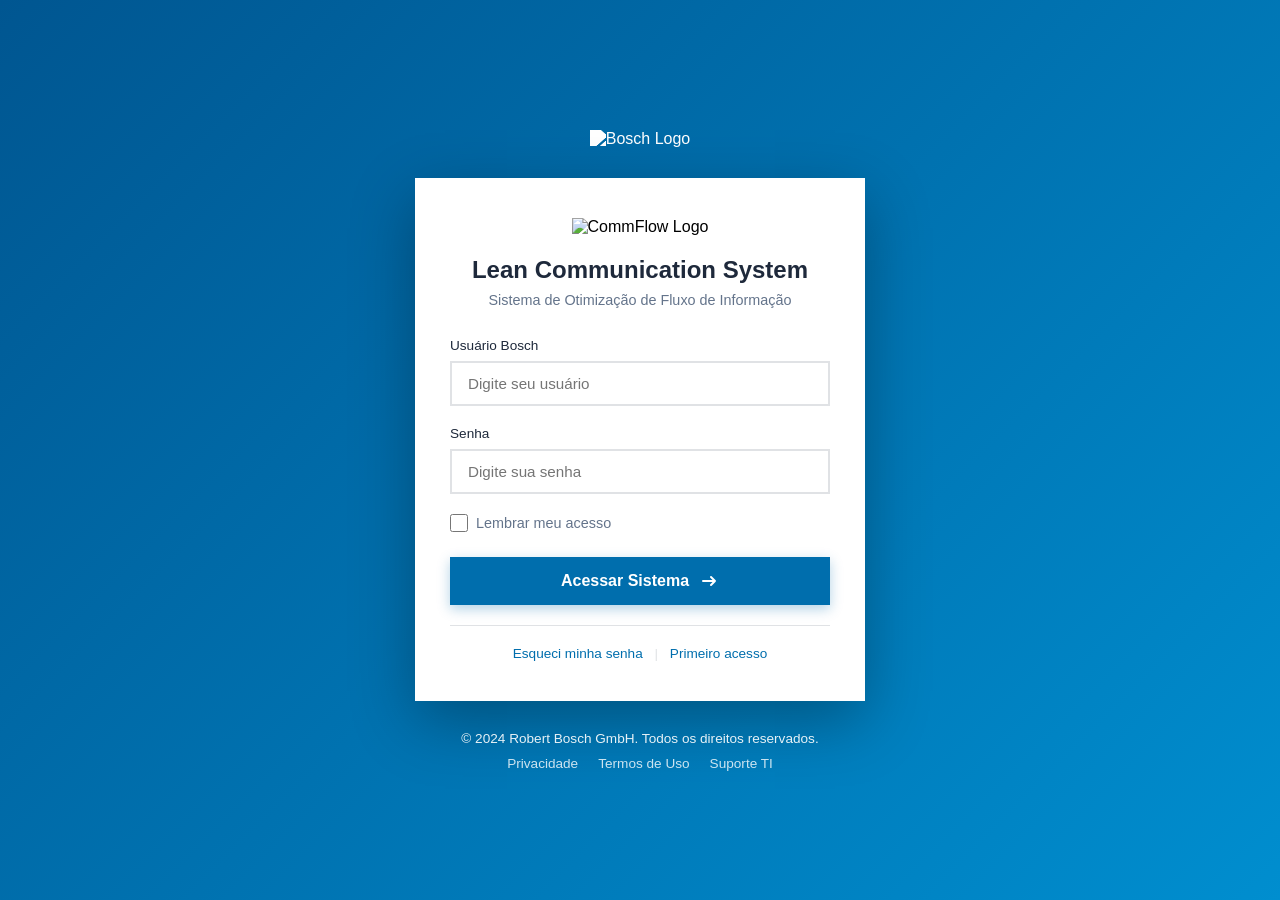
==== index.html @ 545a1a2e "Add files via upload" ====
<!DOCTYPE html>
<html lang="pt-br">
<head>
    <meta charset="UTF-8">
    <meta name="viewport" content="width=device-width, initial-scale=1.0">
    <title>Bosch CommFlow | Lean Communication System</title>
    
    <!-- ===== CSS (SÓ CSS NO HEAD) ===== -->
    <link rel="stylesheet" href="https://cdnjs.cloudflare.com/ajax/libs/font-awesome/6.4.0/css/all.min.css">
    <link rel="stylesheet" href="styles.css">
</head>

<body class="light"> 
    <!-- ===== PROTEÇÃO DE ACESSO ===== -->
    <script>
        const isLogged = localStorage.getItem('bosch_logged') || sessionStorage.getItem('bosch_logged');
        if (!isLogged) {
            window.location.href = "login.html";
        }
    </script>
    <!-- ===== FIM DA PROTEÇÃO ===== -->
    
    <header class="top-header">
        <div class="header-left">
            <img src="https://upload.wikimedia.org/wikipedia/commons/thumb/1/16/Bosch-logo.svg/1280px-Bosch-logo.svg.png" 
                 alt="Bosch Logo" 
                 class="bosch-logo">
            
            <div class="divider"></div>
            
            <div class="commflow-logo">
                <img src="https://raw.githubusercontent.com/matheusdaniel1201-maker/TCC-ADM5--CommFLOW/refs/heads/main/logo%20(2).svg" 
                     class="logo-ajustavel logo-light" alt="CommFlow Logo">
                
                <img src="https://raw.githubusercontent.com/matheusdaniel1201-maker/TCC-ADM5--CommFLOW/refs/heads/main/logo%20(3).svg" 
                     class="logo-ajustavel logo-dark" alt="CommFlow Logo">
            </div>
        </div>

        <div class="header-right" style="z-index: 1002;">
            <div class="lang-custom-dropdown">
                <button type="button" class="lang-btn" onclick="toggleLangMenu()" style="cursor: pointer;">
                    <img src="https://raw.githubusercontent.com/matheusdaniel1201-maker/TCC-ADM5--CommFLOW/refs/heads/main/chat-language.svg" alt="Idioma" style="width: 22px;">
                    <span id="current-lang-text"></span> 
                </button>
                <div id="lang-options" class="lang-dropdown-content">
                    <div onclick="selectLang('pt')">Português (PT)</div>
                    <div onclick="selectLang('en')">English (EN)</div>
                </div>
            </div>

            <button class="theme-toggle-btn" onclick="toggleTheme()" style="cursor: pointer; margin-left: 15px;">
                <img id="theme-icon" src="https://raw.githubusercontent.com/matheusdaniel1201-maker/TCC-ADM5--CommFLOW/refs/heads/main/circle-half%20(1).svg" style="width: 20px;">
            </button>

            <button class="theme-toggle-btn" onclick="logout()" style="cursor: pointer; margin-left: 15px;" title="Sair">
                <img src="https://raw.githubusercontent.com/FortAwesome/Font-Awesome/6.x/svgs/solid/right-from-bracket.svg" style="width: 18px;">
            </button>
        </div>
    </header>

    <nav id="sidebar">
        <div class="menu-toggle" onclick="toggleNav()">
            <i class="fas fa-bars"></i>
        </div>

        <div class="nav-item active" data-name="Briefing" onclick="switchTab('forms', this)">
            <i class="fas fa-file-alt"></i>
            <span>Briefing</span>
        </div>

        <div class="nav-item" data-name="Histórico" onclick="switchTab('history', this)">
            <i class="fas fa-history"></i>
            <span>Histórico</span>
        </div>

        <div class="nav-bottom">
            <div class="nav-item" onclick="window.open('https://gemini.google.com/u/0/app?pageId=none', '_blank')">
    <img src="https://raw.githubusercontent.com/Commflowwwww/CommFlow/refs/heads/main/gemini.svg" class="nav-icon-img" alt="Gemini Logo">
    <span>Gemini</span>
</div>
            <div class="nav-item" onclick="window.open('https://www.linkedin.com/in/daniel-ferreira-da-silva-62283925a/', '_blank')">
                <i class="fas fa-external-link-alt"></i>
                <span>LinkedIn</span>
            </div>
        </div>
    </nav>

    <main>
        <div class="container">
            <div id="view-forms" class="view-content active">
                <div class="header-flex">
                    <div>
                        <h2 id="txt-main-title">Briefing de Comunicação</h2>
                        <p id="txt-subtitle" style="color: var(--text-sub); margin: 0;">
                            Otimização de Fluxo de Informação Corporativa
                        </p>
                    </div>
                </div>

                <div class="card">
                    <form id="multi-form">
                        <div class="form-step" id="step1">
                            <div class="form-grid">
                                <div>
                                    <label id="lbl-dept">Área Solicitante</label>
                                    <select id="f-area">
                                        <option>PT-LA</option>
                                        <option>GS-LA</option>
                                        <option>PS-LA</option>
                                        <option>SO-LA</option>
                                        <option>MA-LA</option>
                                        <option>RBLA-LA</option>
                                        <option>Instituto Robert Bosch</option>
                                        <option>ETS-LA</option>
                                        <option>BISB-LA</option>
                                        <option>Administrativo</option>
                                        <option>Financeiro</option>
                                        <option>Recursos humanos (RH) / Departamento pessoal (DP)</option>
                                        <option>Comercial / Vendas</option>
                                        <option>Marketing</option>
                                        <option>Operações</option>
                                        <option>Tecnologia da informação (TI)</option>
                                        <option>Jurídico</option>
                                        <option>Pesquisa e desenvolvimento (P&D)</option>
                                        <option>Engenharia</option>
                                        <option>Atendimento ao cliente / SAC</option>
                                        <option>Compras / Suprimentos</option>
                                        <option>Compliance / Governança</option>
                                        <option>Controladoria</option>
                                        <option>Relações institucionais / Governamentais</option>
                                        <option>Projetos</option>
                                        <option>Facilities / Serviços gerais</option>
                                        <option>Estratégia corporativa</option>
                                        <option>Planejamento estratégico</option>
                                        <option>Excelência operacional</option>
                                        <option>Qualidade</option>
                                        <option>Gestão de riscos</option>
                                        <option>Auditoria interna</option>
                                        <option>Logística</option>
                                        <option>Supply chain</option>
                                        <option>Comércio exterior</option>
                                        <option>Sustentabilidade</option>
                                        <option>Inovação</option>
                                        <option>Comunicação corporativa</option>
                                        <option>Relações com investidores</option>
                                        <option>Segurança patrimonial</option>
                                        <option>Saúde, segurança e meio ambiente (SSMA)</option>
                                        <option>Inteligência de mercado</option>
                                        <option>Transformação digital</option>
                                    </select>
                                </div>

                                <div>
                                    <label id="lbl-urgency">Urgência</label>
                                    <select id="f-urgency">
                                        <option value="Baixa">Baixa (Comum)</option>
                                        <option value="Média">Média (Normal)</option>
                                        <option value="Alta">Alta (Curto Prazo)</option>
                                        <option value="Urgente">Urgente (Imediato)</option>
                                    </select>
                                </div>

                                <div>
                                    <label id="lbl-contact">Usuário do Responsável / Contato</label>
                                    <input type="text" id="f-requester" placeholder="Nome ou Ramal">
                                </div>

                                <div>
                                    <label id="lbl-date">Período de Envio</label>
                                    <input type="date" id="f-sendDate">
                                </div>
                            </div>
                        </div>

                        <div class="form-step" id="step2" style="display:none">
                            <div class="form-grid">
                                <div class="full-width">
                                    <label id="lbl-theme">Tema do Comunicado</label>
                                    <input type="text" id="f-theme" placeholder="Ex: Campanha de Vacinação 2024">
                                </div>

                                <div>
                                    <label id="lbl-type">Tipo de Comunicado</label>
                                    <select id="f-type">
                                        <option>Aviso Geral</option>
                                        <option>Comunicado Interno</option>
                                        <option>Comunicado Urgente</option>
                                        <option>Evento Corporativo</option>
                                        <option>Workshop</option>
                                        <option>Treinamento</option>
                                        <option>Palestra</option>
                                        <option>Integração / Onboarding</option>
                                        <option>Confraternização</option>
                                        <option>Campanha Interna</option>
                                        <option>Ação de Endomarketing</option>
                                        <option>Visita de Cliente</option>
                                        <option>Visita da Diretoria</option>
                                        <option>Auditoria Externa</option>
                                        <option>Auditoria Interna</option>
                                        <option>Inspeção</option>
                                        <option>Alteração de Processo</option>
                                        <option>Novo Processo</option>
                                        <option>Atualização de Procedimento</option>
                                        <option>Atualização de Manual</option>
                                        <option>Padronização</option>
                                        <option>Melhoria Contínua</option>
                                        <option>Reorganização de Área</option>
                                        <option>Mudança de Fluxo</option>
                                        <option>Implementação de Projeto</option>
                                        <option>Status de Projeto</option>
                                        <option>Admissão</option>
                                        <option>Desligamento</option>
                                        <option>Promoção</option>
                                        <option>Mudança de Cargo</option>
                                        <option>Transferência de Área</option>
                                        <option>Férias</option>
                                        <option>Benefícios</option>
                                        <option>Política Interna</option>
                                        <option>Código de Conduta</option>
                                        <option>Pesquisa Interna</option>
                                        <option>Manutenção Programada</option>
                                        <option>Instabilidade de Sistema</option>
                                        <option>Novo Sistema</option>
                                        <option>Atualização de Sistema</option>
                                        <option>Segurança da Informação</option>
                                        <option>Alteração de Acessos</option>
                                        <option>Backup / Infraestrutura</option>
                                        <option>Norma de Segurança</option>
                                        <option>Treinamento Obrigatório</option>
                                        <option>Atualização de Compliance</option>
                                        <option>LGPD</option>
                                        <option>Incidente</option>
                                        <option>Plano de Contingência</option>
                                        <option>Manutenção Predial</option>
                                        <option>Mudança de Layout</option>
                                        <option>Obra / Reforma</option>
                                        <option>Organização de Espaço</option>
                                        <option>Controle de Acesso</option>
                                        <option>Alteração de Pagamento</option>
                                        <option>Prestação de Contas</option>
                                        <option>Reembolso</option>
                                        <option>Orçamento</option>
                                        <option>Controle de Custos</option>
                                        <option>Lançamento de Produto</option>
                                        <option>Atualização de Portfólio</option>
                                        <option>Meta Comercial</option>
                                        <option>Resultado Mensal</option>
                                        <option>Campanha de Vendas</option>
                                        <option>Comunicado da Diretoria</option>
                                        <option>Planejamento Estratégico</option>
                                        <option>Resultados Corporativos</option>
                                        <option>Reconhecimento</option>
                                        <option>Parceria Estratégica</option>
                                    </select>
                                </div>

                                <div>
                                    <label id="lbl-public">Público-Alvo</label>
                                    <select id="f-audience">
                                        <option>Todos os Colaboradores</option>
                                        <option>Diretoria</option>
                                        <option>Gerência</option>
                                        <option>Coordenação / Supervisão</option>
                                        <option>Liderança / Gestores</option>
                                        <option>Apenas Administrativo</option>
                                        <option>Apenas Operacional</option>
                                        <option>Unidade Específica</option>
                                        <option>Fábrica</option>
                                        <option>Escritório</option>
                                        <option>Área Específica</option>
                                        <option>Apenas TI</option>
                                        <option>Apenas RH</option>
                                        <option>Apenas Comercial</option>
                                        <option>Apenas Engenharia</option>
                                        <option>Colaboradores CLT</option>
                                        <option>Terceiros</option>
                                        <option>Estagiários / Aprendizes</option>
                                        <option>Temporários</option>
                                        <option>Times de Projeto</option>
                                        <option>Comitês</option>
                                        <option>CIPA</option>
                                        <option>Brigada de Incêndio</option>
                                    </select>
                                </div>
                            </div>
                        </div>

                        <div class="form-step" id="step3" style="display:none">
                            <div class="form-grid">
                                <div class="full-width">
                                    <label id="lbl-header">Título / Header (Chamada Principal)</label>
                                    <input type="text" id="f-header" placeholder="Frase de impacto">
                                </div>

                                <div class="full-width">
                                    <label id="lbl-content">Texto ou Tópicos do Comunicado</label>
                                    <textarea id="f-content" rows="4" placeholder="Escreva o conteúdo base aqui..."></textarea>
                                </div>

                                <div>
                                    <label>Plataforma de Envio</label>
                                    <select id="f-platform">
                                        <option>Outlook</option>
                                        <option>Microsoft Teams</option>
                                        <option>Bosch Connect</option>
                                        <option>Bosch Tube</option>
                                        <option>Banners</option>
                                        <option>TV Corporativa</option>
                                        <option>WhatsApp Corporativo</option>
                                        <option>My Bosch App</option>
                                    </select>
                                </div>

                                <div class="full-width">
                                    <label id="lbl-media">Mídias e Arquivos Funcionais</label>
                                    <div id="drop-zone" class="drop-zone" onclick="document.getElementById('f-files').click()">
                                        <i class="fas fa-cloud-upload-alt"></i>
                                        <p style="margin: 5px 0; font-weight: 0;">Arraste arquivos aqui ou clique para selecionar</p>
                                        <span style="font-size: 0.7rem; color: var(--text-sub)">PDF, PNG, JPG, DOCX (Máx. 10MB cada)</span>
                                        <input type="file" id="f-files" multiple style="display: none">
                                        <div id="file-list" class="file-list"></div>
                                    </div>
                                </div>
                            </div>
                        </div>

                        <div style="display: flex; justify-content: space-between; margin-top: 30px; padding-top: 20px; border-top: 1px solid var(--border);">
                            <button type="button" class="btn-secondary" id="prevBtn" onclick="moveStep(-1)" style="visibility:hidden">Anterior</button>
                            <button type="button" class="btn-primary" id="nextBtn" onclick="moveStep(1)">Próximo <i class="fas fa-arrow-right"></i></button>
                        </div>
                    </form>

                    <div id="success-screen" style="display:none; text-align:center; padding: 40px 0;">
                        <i class="fas fa-check-double" style="font-size: 70px; color: var(--success); margin-bottom: 20px;"></i>
                        <h2 id="txt-success">Briefing Enviado!</h2>
                        <p id="txt-success-sub">O time de comunicação recebeu o "molde" estruturado e iniciará a criação.</p>
                        <button class="btn-primary" onclick="resetForm()" style="margin: 20px auto;">Nova Solicitação</button>
                    </div>
                </div>
            </div>

            <div id="view-history" class="view-content">
                <h2>Histórico de Briefings</h2>
                <div class="card">
                    <table class="lean-table">
                        <thead>
                            <tr>
                                <th>Tema</th>
                                <th>Solicitante</th>
                                <th>Data / Hora</th>
                                <th>Status</th>
                                <th>Ação</th>
                            </tr>
                        </thead>
                        <tbody id="history-table"></tbody>
                    </table>
                </div>
            </div>
        </div>
    </main>

    <div id="report-modal" style="display:none; position:fixed; inset:0; background:rgba(0,0,0,0.8); z-index:999; justify-content:center; align-items:center;">
        <div class="modal-content" style="background: var(--card-bg); color: var(--text); width:90%; max-width:700px; padding:30px; border-radius:16px; max-height:80vh; overflow:auto; border: 1px solid var(--border); box-shadow: 0 20px 25px -5px rgba(0,0,0,0.3);">
            <h2 id="txt-report-title" style="margin-top:0;">Relatório do Briefing</h2>
            <div id="report-content" style="line-height: 1.6;"></div>
            <button class="btn-primary" onclick="closeReport()" style="margin-top:20px; width: 100%; justify-content: center;">
                <i class="fas fa-times"></i> Fechar
            </button>
        </div>
    </div>

    <!-- ===== SCRIPTS NA ORDEM CORRETA (NO FINAL) ===== -->
    <script src="https://cdn.jsdelivr.net/npm/@supabase/supabase-js@2"></script>
    <script src="https://cdn.jsdelivr.net/npm/canvas-confetti@1.6.0/dist/confetti.browser.min.js"></script>
    <script src="script.js"></script>

</body>
</html>
---- styles.css ----
/* ===== BOTÃO OUTLINE ===== */
.btn-outline {
    background-color: transparent;
    border: 2px solid #007bc0;
    color: #007bc0;
    padding: 10px 20px;
    cursor: pointer;
    font-weight: bold;
    transition: all 0.3s;
    margin-right: 10px;
}

.btn-outline:hover {
    background-color: #007bc0;
    color: white;
}

/* ===== VARIÁVEIS DE CORES ===== */
:root {
    --bosch-red: #d50005;
    --bosch-blue: #006ead;
    --bosch-light: #008ecf;
    --bosch-gradient: linear-gradient(135deg, #005691, #008ecf);
    --bg: #ffffff;
    --nav-bg: #eff1f2;
    --card-bg: #ffffff;
    --text: #1e293b;
    --text-sub: #64748b;
    --border: #cbd5e1;
    --input-bg: #ffffff;
    --success: #10b981;
    --warning: #f59e0b;
    --danger: #006ead;
}

body.dark {
    --bg: #0f172a;
    --nav-bg: #1e293b;
    --card-bg: #1e293b;
    --text: #f8fafc;
    --text-sub: #94a3b8;
    --border: #334155;
    --input-bg: #0f172a;
}

/* ===== RESET E BASE ===== */
* { 
    box-sizing: border-box; 
    transition: background 0.3s, color 0.3s, border-color 0.3s; 
    font-family: 'Inter', sans-serif; 
}

body { 
    margin: 0; 
    padding-top: 60px;
    background: var(--bg); 
    color: var(--text); 
    display: flex; 
    min-height: 100vh; 
}

/* ===== HEADER FIXO ===== */
.top-header {
    position: fixed;
    top: 0;
    left: 0;
    width: 100%;
    height: 60px;
    background: var(--card-bg);
    display: flex;
    align-items: center;
    justify-content: space-between;
    padding: 0 20px;
    z-index: 1001;
    border-bottom: 1px solid var(--border);
}

/* ===== HEADER - LADO ESQUERDO ===== */
.header-left { 
    display: flex; 
    align-items: center; 
    gap: 15px; 
}

.bosch-logo { 
    height: 25px;
    transition: filter 0.3s ease;
}

body.dark .bosch-logo {
    filter: brightness(0) invert(1);
}

.divider { 
    width: 1px; 
    height: 30px; 
    background: var(--border); 
}

/* ===== LOGOS COMMFLOW (CORRIGIDO) ===== */
.commflow-logo {
    position: relative;
    display: inline-block;
}

.logo-ajustavel {
    height: 45px;
    width: auto;
    display: block;
    pointer-events: none;
}

/* Por padrão mostra apenas a logo light */
.logo-light {
    display: block;
}

.logo-dark {
    display: none;
}

/* No dark mode: esconde light e mostra dark */
body.dark .logo-light {
    display: none;
}

body.dark .logo-dark {
    display: block;
}

/* ===== HEADER - LADO DIREITO ===== */
.header-right { 
    display: flex; 
    align-items: center; 
    gap: 10px; 
}

/* ===== DROPDOWN DE IDIOMAS ===== */
.lang-custom-dropdown {
    position: relative;
    display: inline-block;
}

.lang-btn {
    background: #ffffff;
    border: none;
    color: var(--text);
    padding: 0px;
    cursor: pointer;
    display: flex;
    align-items: center;
    gap: 0px;
    height: 48px;
    transition: all 0.2s;
}

body.dark .lang-btn {
    background: #1e293b;
    border-color: var(--border);
}

.lang-dropdown-content {
    display: none;
    position: absolute;
    right: 0;
    background-color: var(--card-bg);
    min-width: 150px;
    box-shadow: 0px 8px 16px rgba(0,0,0,0.2);
    z-index: 1000;
    border: none;
    margin-top: 5px;
}

.lang-dropdown-content div {
    color: var(--text);
    padding: 10px 15px;
    cursor: pointer;
    font-size: 0.9rem;
    transition: background 0.2s;
}

.lang-dropdown-content div:hover {
    background-color: var(--bosch-blue);
    color: white;
}

.show-lang {
    display: block !important;
}

/* ===== BOTÃO DE TEMA (DARK MODE) ===== */
.theme-toggle-btn {
    background: #ffffff;
    border: none;
    width: 38px;
    height: 38px;
    border-radius: 4px;
    cursor: pointer;
    display: flex;
    align-items: center;
    justify-content: center;
    transition: all 0.2s;
    padding: 8px;
}

body.dark .theme-toggle-btn {
    background: #1e293b;
    border-color: var(--border);
}

.theme-toggle-btn:hover {
    background: rgba(0, 110, 173, 0.1);
}

/* Inverter cores dos ícones no Dark Mode */
body.dark .lang-btn img, 
body.dark .theme-toggle-btn img {
    filter: invert(1);
}

/* Ícone do calendário no modo dark */
body.dark input[type="date"]::-webkit-calendar-picker-indicator {
    filter: invert(1);
}

/* ===== BARRA LATERAL ===== */
nav {
    width: 80px;
    background: var(--nav-bg);
    display: flex;
    flex-direction: column;
    align-items: center; 
    padding: 20px 0;
    gap: 10px;
    position: sticky;
    top: 60px;
    height: calc(100vh - 60px);
    z-index: 100;
    border-right: 0px solid var(--border);
    transition: width 0.3s cubic-bezier(0.4, 0, 0.2, 1);
    overflow: hidden;
}

nav.expanded {
    width: 260px;
    align-items: stretch;
    padding: 20px 10px;
}

.menu-toggle {
    cursor: pointer;
    font-size: 1.5rem;
    margin-bottom: 20px;
    color: var(--text);
    width: 60px;
    height: 50px;
    display: flex;
    align-items: center;
    justify-content: center;
}

.nav-item {
    width: 100%;
    min-height: 50px;
    display: flex;
    align-items: center;
    border-radius: 0px;
    font-size: 1.1rem;
    color: var(--text-sub);
    cursor: pointer;
    text-decoration: none;
    transition: all 0.2s;
    padding: 0;
}

/* Garante que o item da nav alinhe verticalmente todos os elementos no centro */
.nav-item {
    display: flex;
    align-items: center; /* Centraliza verticalmente */
    display: flex;  
    justify-content: center; /* centraliza na horizontal */ 
    align-items: center;     /* centraliza na vertical */
 
    /* Seus outros estilos de padding, color, etc. já devem estar aqui */
}


/* Estilização específica para a imagem da logo */
.nav-icon-img {
    width: 19.2px;
    height: 19.2px;
    object-fit: contain;
    
    /* Centraliza a imagem horizontalmente em relação ao espaço que um ícone normal ocuparia */
    display: inline-block;
    vertical-align: middle;
    
    /* Aplica a cor cinza padrão dos seus outros ícones (ajuste se necessário) */
    filter: invert(50%) sepia(0%) saturate(0%) hue-rotate(0deg) brightness(95%) contrast(90%);
    transition: filter 0.3s ease;
}

/* Muda a cor do SVG para branco (ou a cor do seu texto) quando passar o mouse */
.nav-item:hover .nav-icon-img,
.nav-item.active .nav-icon-img {
    filter: invert(100%) sepia(0%) saturate(0%) hue-rotate(0deg) brightness(100%) contrast(100%);
}
/* --- MODO ESCURO (Dark Mode) --- */
/* Quando o body tiver a classe .dark, mudamos o filtro do ícone */
body.dark .nav-icon-img {
    /* Cor dos ícones no modo escuro (Ex: Cinza claro) */
    filter: invert(70%) sepia(0%) saturate(0%) hue-rotate(0deg) brightness(100%) contrast(100%);
}

body.dark .nav-item:hover .nav-icon-img,
body.dark .nav-item.active .nav-icon-img {
    /* Cor no hover/ativo no modo escuro (Ex: Branco total) */
    filter: invert(100%) sepia(0%) saturate(0%) hue-rotate(0deg) brightness(100%) contrast(100%);
}

.nav-item i {
    min-width: 80px; 
    height: 50px;
    display: flex;
    justify-content: center;
    align-items: center;
    font-size: 1.2rem;
    flex-shrink: 0;
}

nav.expanded .nav-item i {
    min-width: 60px; 
}

.nav-item span {
    display: none;
    font-size: 0.95rem;
    font-weight: 500;
    white-space: nowrap;
}

nav.expanded .nav-item span {
    display: block;
}

.nav-item.active {
    background: var(--bosch-blue) !important;
    color: #ffffff !important;
}

.nav-item.active i, .nav-item.active span {
    color: #ffffff !important;
}

.nav-item:hover:not(.active) {
    background: rgba(0, 110, 173, 0.1);
    color: var(--bosch-blue);
}

.nav-bottom {
    margin-top: auto;
    width: 100%;
}

/* ===== CONTEÚDO PRINCIPAL ===== */
main { 
    flex: 1; 
    padding: 40px; 
    display: flex; 
    justify-content: center; 
}

.container { 
    width: 100%; 
    max-width: 1000px; 
}

.view-content { 
    display: none; 
    animation: fadeIn 0.4s ease; 
}

.view-content.active { 
    display: block; 
}

@keyframes fadeIn { 
    from { opacity: 0; transform: translateY(10px); } 
    to { opacity: 1; } 
}

.card { 
    background: var(--card-bg); 
    padding: 35px; 
    margin-bottom: 20px; 
    box-shadow: 0 10px 15px -3px rgba(0, 0, 0, 0.1); 
    border: 1px solid var(--border); 
    position: relative; 
    overflow: hidden; 
}

.card::before { 
    content: ""; 
    position: absolute; 
    top: 0; 
    left: 0; 
    width: 100%; 
    height: 8px; 
    background: url('https://i.postimg.cc/85rCJ1Dc/supergraphic.png') no-repeat center; 
    background-size: cover; 
    z-index: 1; 
}

.header-flex { 
    display: flex; 
    justify-content: space-between; 
    align-items: center; 
    margin-bottom: 30px; 
}

/* ===== FORMULÁRIO ===== */
.form-grid { 
    display: grid; 
    grid-template-columns: 1fr 1fr; 
    gap: 20px; 
}

.full-width { 
    grid-column: span 2; 
}

label { 
    display: block; 
    font-size: 0.75rem; 
    font-weight: 0; 
    margin-bottom: 8px; 
    color: var(--text-sub); 
    text-transform: uppercase; 
}

input, select, textarea { 
    width: 100%; 
    padding: 12px; 
    border-radius: 0px; 
    border: none;
    background: #E0E2E5;
    color: var(--text); 
    outline: none; 
    font-size: 0.95rem; 
}

/* ===== SELECT CUSTOMIZADO ===== */
select {
    appearance: none;
    -webkit-appearance: none;
    -moz-appearance: none;
    background-color: #E0E2E5;
    background-image: url("data:image/svg+xml,%3Csvg xmlns='http://www.w3.org/2000/svg' viewBox='0 0 20 20' fill='%231e293b'%3E%3Cpath d='M5 7l5 5 5-5'/%3E%3C/svg%3E");
    background-repeat: no-repeat;
    background-position: right 12px center;
    background-size: 16px;
    padding-right: 40px;
}

body.dark select {
    background-color: #1e293b;
    background-image: url("data:image/svg+xml,%3Csvg xmlns='http://www.w3.org/2000/svg' viewBox='0 0 20 20' fill='%23ffffff'%3E%3Cpath d='M5 7l5 5 5-5'/%3E%3C/svg%3E");
}

body.dark input,
body.dark textarea {
    background-color: #1e293b;
    color: var(--text);
}

input:focus { 
    border-color: var(--bosch-light); 
    box-shadow: 0 0 0 3px rgba(0, 142, 207, 0.1); 
}

.drop-zone { 
    border: 2px dashed var(--border); 
    border-radius: 0px; 
    padding: 30px; 
    text-align: center; 
    background: var(--bg); 
    cursor: pointer; 
}

/* ===== BOTÕES ===== */
.btn-primary { 
    background: var(--bosch-blue); 
    color: white; 
    border: none; 
    padding: 14px 28px; 
    border-radius: 0px; 
    cursor: pointer; 
    font-weight: 0; 
    display: flex; 
    align-items: center; 
    gap: 10px; 
}

.btn-secondary { 
    background: transparent; 
    border: 1px solid var(--border); 
    color: var(--text-sub); 
    padding: 14px 28px; 
    border-radius: 8px; 
    cursor: pointer; 
    font-weight: 0; 
}

/* ===== STATUS BADGES ===== */
.status-badge { 
    padding: 6px 12px; 
    border-radius: 20px; 
    font-size: 0.75rem; 
    font-weight: 0; 
    color: white; 
    display: inline-block; 
    white-space: nowrap; 
}

.status-enviado { background-color: #71767c; }
.status-recebido { background-color: #deb300; }
.status-progresso { background-color: #007bc0; }
.status-finalizado { background-color: #4ab073; }
.status-recusado { background-color: #ed0007; }

/* ===== TABELA ===== */
.lean-table { 
    width: 100%; 
    border-collapse: collapse; 
    margin-top: 15px; 
}

.lean-table th, .lean-table td { 
    padding: 15px; 
    text-align: left; 
    border-bottom: 1px solid var(--border); 
}
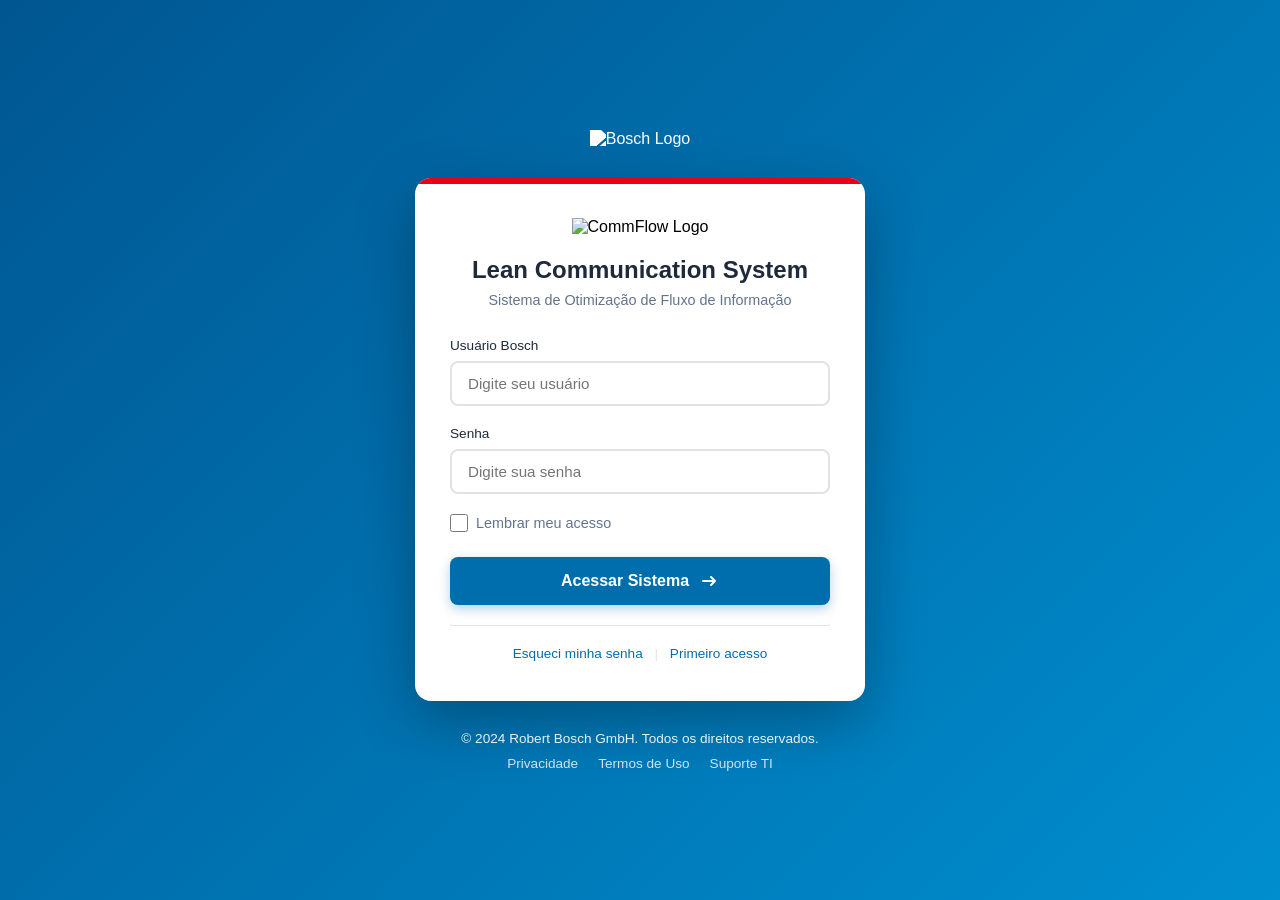
==== commit ac90eafc: "Add files via upload" ====
--- a/index.html
+++ b/index.html
@@ -1,379 +1,380 @@
-<!DOCTYPE html>
-<html lang="pt-br">
-<head>
-    <meta charset="UTF-8">
-    <meta name="viewport" content="width=device-width, initial-scale=1.0">
-    <title>Bosch CommFlow | Lean Communication System</title>
-    
-    <!-- ===== CSS (SÓ CSS NO HEAD) ===== -->
-    <link rel="stylesheet" href="https://cdnjs.cloudflare.com/ajax/libs/font-awesome/6.4.0/css/all.min.css">
-    <link rel="stylesheet" href="styles.css">
-</head>
-
-<body class="light"> 
-    <!-- ===== PROTEÇÃO DE ACESSO ===== -->
-    <script>
-        const isLogged = localStorage.getItem('bosch_logged') || sessionStorage.getItem('bosch_logged');
-        if (!isLogged) {
-            window.location.href = "login.html";
-        }
-    </script>
-    <!-- ===== FIM DA PROTEÇÃO ===== -->
-    
-    <header class="top-header">
-        <div class="header-left">
-            <img src="https://upload.wikimedia.org/wikipedia/commons/thumb/1/16/Bosch-logo.svg/1280px-Bosch-logo.svg.png" 
-                 alt="Bosch Logo" 
-                 class="bosch-logo">
-            
-            <div class="divider"></div>
-            
-            <div class="commflow-logo">
-                <img src="https://raw.githubusercontent.com/matheusdaniel1201-maker/TCC-ADM5--CommFLOW/refs/heads/main/logo%20(2).svg" 
-                     class="logo-ajustavel logo-light" alt="CommFlow Logo">
-                
-                <img src="https://raw.githubusercontent.com/matheusdaniel1201-maker/TCC-ADM5--CommFLOW/refs/heads/main/logo%20(3).svg" 
-                     class="logo-ajustavel logo-dark" alt="CommFlow Logo">
-            </div>
-        </div>
-
-        <div class="header-right" style="z-index: 1002;">
-            <div class="lang-custom-dropdown">
-                <button type="button" class="lang-btn" onclick="toggleLangMenu()" style="cursor: pointer;">
-                    <img src="https://raw.githubusercontent.com/matheusdaniel1201-maker/TCC-ADM5--CommFLOW/refs/heads/main/chat-language.svg" alt="Idioma" style="width: 22px;">
-                    <span id="current-lang-text"></span> 
-                </button>
-                <div id="lang-options" class="lang-dropdown-content">
-                    <div onclick="selectLang('pt')">Português (PT)</div>
-                    <div onclick="selectLang('en')">English (EN)</div>
-                </div>
-            </div>
-
-            <button class="theme-toggle-btn" onclick="toggleTheme()" style="cursor: pointer; margin-left: 15px;">
-                <img id="theme-icon" src="https://raw.githubusercontent.com/matheusdaniel1201-maker/TCC-ADM5--CommFLOW/refs/heads/main/circle-half%20(1).svg" style="width: 20px;">
-            </button>
-
-            <button class="theme-toggle-btn" onclick="logout()" style="cursor: pointer; margin-left: 15px;" title="Sair">
-                <img src="https://raw.githubusercontent.com/FortAwesome/Font-Awesome/6.x/svgs/solid/right-from-bracket.svg" style="width: 18px;">
-            </button>
-        </div>
-    </header>
-
-    <nav id="sidebar">
-        <div class="menu-toggle" onclick="toggleNav()">
-            <i class="fas fa-bars"></i>
-        </div>
-
-        <div class="nav-item active" data-name="Briefing" onclick="switchTab('forms', this)">
-            <i class="fas fa-file-alt"></i>
-            <span>Briefing</span>
-        </div>
-
-        <div class="nav-item" data-name="Histórico" onclick="switchTab('history', this)">
-            <i class="fas fa-history"></i>
-            <span>Histórico</span>
-        </div>
-
-        <div class="nav-bottom">
-            <div class="nav-item" onclick="window.open('https://gemini.google.com/u/0/app?pageId=none', '_blank')">
-    <img src="https://raw.githubusercontent.com/Commflowwwww/CommFlow/refs/heads/main/gemini.svg" class="nav-icon-img" alt="Gemini Logo">
-    <span>Gemini</span>
-</div>
-            <div class="nav-item" onclick="window.open('https://www.linkedin.com/in/daniel-ferreira-da-silva-62283925a/', '_blank')">
-                <i class="fas fa-external-link-alt"></i>
-                <span>LinkedIn</span>
-            </div>
-        </div>
-    </nav>
-
-    <main>
-        <div class="container">
-            <div id="view-forms" class="view-content active">
-                <div class="header-flex">
-                    <div>
-                        <h2 id="txt-main-title">Briefing de Comunicação</h2>
-                        <p id="txt-subtitle" style="color: var(--text-sub); margin: 0;">
-                            Otimização de Fluxo de Informação Corporativa
-                        </p>
-                    </div>
-                </div>
-
-                <div class="card">
-                    <form id="multi-form">
-                        <div class="form-step" id="step1">
-                            <div class="form-grid">
-                                <div>
-                                    <label id="lbl-dept">Área Solicitante</label>
-                                    <select id="f-area">
-                                        <option>PT-LA</option>
-                                        <option>GS-LA</option>
-                                        <option>PS-LA</option>
-                                        <option>SO-LA</option>
-                                        <option>MA-LA</option>
-                                        <option>RBLA-LA</option>
-                                        <option>Instituto Robert Bosch</option>
-                                        <option>ETS-LA</option>
-                                        <option>BISB-LA</option>
-                                        <option>Administrativo</option>
-                                        <option>Financeiro</option>
-                                        <option>Recursos humanos (RH) / Departamento pessoal (DP)</option>
-                                        <option>Comercial / Vendas</option>
-                                        <option>Marketing</option>
-                                        <option>Operações</option>
-                                        <option>Tecnologia da informação (TI)</option>
-                                        <option>Jurídico</option>
-                                        <option>Pesquisa e desenvolvimento (P&D)</option>
-                                        <option>Engenharia</option>
-                                        <option>Atendimento ao cliente / SAC</option>
-                                        <option>Compras / Suprimentos</option>
-                                        <option>Compliance / Governança</option>
-                                        <option>Controladoria</option>
-                                        <option>Relações institucionais / Governamentais</option>
-                                        <option>Projetos</option>
-                                        <option>Facilities / Serviços gerais</option>
-                                        <option>Estratégia corporativa</option>
-                                        <option>Planejamento estratégico</option>
-                                        <option>Excelência operacional</option>
-                                        <option>Qualidade</option>
-                                        <option>Gestão de riscos</option>
-                                        <option>Auditoria interna</option>
-                                        <option>Logística</option>
-                                        <option>Supply chain</option>
-                                        <option>Comércio exterior</option>
-                                        <option>Sustentabilidade</option>
-                                        <option>Inovação</option>
-                                        <option>Comunicação corporativa</option>
-                                        <option>Relações com investidores</option>
-                                        <option>Segurança patrimonial</option>
-                                        <option>Saúde, segurança e meio ambiente (SSMA)</option>
-                                        <option>Inteligência de mercado</option>
-                                        <option>Transformação digital</option>
-                                    </select>
-                                </div>
-
-                                <div>
-                                    <label id="lbl-urgency">Urgência</label>
-                                    <select id="f-urgency">
-                                        <option value="Baixa">Baixa (Comum)</option>
-                                        <option value="Média">Média (Normal)</option>
-                                        <option value="Alta">Alta (Curto Prazo)</option>
-                                        <option value="Urgente">Urgente (Imediato)</option>
-                                    </select>
-                                </div>
-
-                                <div>
-                                    <label id="lbl-contact">Usuário do Responsável / Contato</label>
-                                    <input type="text" id="f-requester" placeholder="Nome ou Ramal">
-                                </div>
-
-                                <div>
-                                    <label id="lbl-date">Período de Envio</label>
-                                    <input type="date" id="f-sendDate">
-                                </div>
-                            </div>
-                        </div>
-
-                        <div class="form-step" id="step2" style="display:none">
-                            <div class="form-grid">
-                                <div class="full-width">
-                                    <label id="lbl-theme">Tema do Comunicado</label>
-                                    <input type="text" id="f-theme" placeholder="Ex: Campanha de Vacinação 2024">
-                                </div>
-
-                                <div>
-                                    <label id="lbl-type">Tipo de Comunicado</label>
-                                    <select id="f-type">
-                                        <option>Aviso Geral</option>
-                                        <option>Comunicado Interno</option>
-                                        <option>Comunicado Urgente</option>
-                                        <option>Evento Corporativo</option>
-                                        <option>Workshop</option>
-                                        <option>Treinamento</option>
-                                        <option>Palestra</option>
-                                        <option>Integração / Onboarding</option>
-                                        <option>Confraternização</option>
-                                        <option>Campanha Interna</option>
-                                        <option>Ação de Endomarketing</option>
-                                        <option>Visita de Cliente</option>
-                                        <option>Visita da Diretoria</option>
-                                        <option>Auditoria Externa</option>
-                                        <option>Auditoria Interna</option>
-                                        <option>Inspeção</option>
-                                        <option>Alteração de Processo</option>
-                                        <option>Novo Processo</option>
-                                        <option>Atualização de Procedimento</option>
-                                        <option>Atualização de Manual</option>
-                                        <option>Padronização</option>
-                                        <option>Melhoria Contínua</option>
-                                        <option>Reorganização de Área</option>
-                                        <option>Mudança de Fluxo</option>
-                                        <option>Implementação de Projeto</option>
-                                        <option>Status de Projeto</option>
-                                        <option>Admissão</option>
-                                        <option>Desligamento</option>
-                                        <option>Promoção</option>
-                                        <option>Mudança de Cargo</option>
-                                        <option>Transferência de Área</option>
-                                        <option>Férias</option>
-                                        <option>Benefícios</option>
-                                        <option>Política Interna</option>
-                                        <option>Código de Conduta</option>
-                                        <option>Pesquisa Interna</option>
-                                        <option>Manutenção Programada</option>
-                                        <option>Instabilidade de Sistema</option>
-                                        <option>Novo Sistema</option>
-                                        <option>Atualização de Sistema</option>
-                                        <option>Segurança da Informação</option>
-                                        <option>Alteração de Acessos</option>
-                                        <option>Backup / Infraestrutura</option>
-                                        <option>Norma de Segurança</option>
-                                        <option>Treinamento Obrigatório</option>
-                                        <option>Atualização de Compliance</option>
-                                        <option>LGPD</option>
-                                        <option>Incidente</option>
-                                        <option>Plano de Contingência</option>
-                                        <option>Manutenção Predial</option>
-                                        <option>Mudança de Layout</option>
-                                        <option>Obra / Reforma</option>
-                                        <option>Organização de Espaço</option>
-                                        <option>Controle de Acesso</option>
-                                        <option>Alteração de Pagamento</option>
-                                        <option>Prestação de Contas</option>
-                                        <option>Reembolso</option>
-                                        <option>Orçamento</option>
-                                        <option>Controle de Custos</option>
-                                        <option>Lançamento de Produto</option>
-                                        <option>Atualização de Portfólio</option>
-                                        <option>Meta Comercial</option>
-                                        <option>Resultado Mensal</option>
-                                        <option>Campanha de Vendas</option>
-                                        <option>Comunicado da Diretoria</option>
-                                        <option>Planejamento Estratégico</option>
-                                        <option>Resultados Corporativos</option>
-                                        <option>Reconhecimento</option>
-                                        <option>Parceria Estratégica</option>
-                                    </select>
-                                </div>
-
-                                <div>
-                                    <label id="lbl-public">Público-Alvo</label>
-                                    <select id="f-audience">
-                                        <option>Todos os Colaboradores</option>
-                                        <option>Diretoria</option>
-                                        <option>Gerência</option>
-                                        <option>Coordenação / Supervisão</option>
-                                        <option>Liderança / Gestores</option>
-                                        <option>Apenas Administrativo</option>
-                                        <option>Apenas Operacional</option>
-                                        <option>Unidade Específica</option>
-                                        <option>Fábrica</option>
-                                        <option>Escritório</option>
-                                        <option>Área Específica</option>
-                                        <option>Apenas TI</option>
-                                        <option>Apenas RH</option>
-                                        <option>Apenas Comercial</option>
-                                        <option>Apenas Engenharia</option>
-                                        <option>Colaboradores CLT</option>
-                                        <option>Terceiros</option>
-                                        <option>Estagiários / Aprendizes</option>
-                                        <option>Temporários</option>
-                                        <option>Times de Projeto</option>
-                                        <option>Comitês</option>
-                                        <option>CIPA</option>
-                                        <option>Brigada de Incêndio</option>
-                                    </select>
-                                </div>
-                            </div>
-                        </div>
-
-                        <div class="form-step" id="step3" style="display:none">
-                            <div class="form-grid">
-                                <div class="full-width">
-                                    <label id="lbl-header">Título / Header (Chamada Principal)</label>
-                                    <input type="text" id="f-header" placeholder="Frase de impacto">
-                                </div>
-
-                                <div class="full-width">
-                                    <label id="lbl-content">Texto ou Tópicos do Comunicado</label>
-                                    <textarea id="f-content" rows="4" placeholder="Escreva o conteúdo base aqui..."></textarea>
-                                </div>
-
-                                <div>
-                                    <label>Plataforma de Envio</label>
-                                    <select id="f-platform">
-                                        <option>Outlook</option>
-                                        <option>Microsoft Teams</option>
-                                        <option>Bosch Connect</option>
-                                        <option>Bosch Tube</option>
-                                        <option>Banners</option>
-                                        <option>TV Corporativa</option>
-                                        <option>WhatsApp Corporativo</option>
-                                        <option>My Bosch App</option>
-                                    </select>
-                                </div>
-
-                                <div class="full-width">
-                                    <label id="lbl-media">Mídias e Arquivos Funcionais</label>
-                                    <div id="drop-zone" class="drop-zone" onclick="document.getElementById('f-files').click()">
-                                        <i class="fas fa-cloud-upload-alt"></i>
-                                        <p style="margin: 5px 0; font-weight: 0;">Arraste arquivos aqui ou clique para selecionar</p>
-                                        <span style="font-size: 0.7rem; color: var(--text-sub)">PDF, PNG, JPG, DOCX (Máx. 10MB cada)</span>
-                                        <input type="file" id="f-files" multiple style="display: none">
-                                        <div id="file-list" class="file-list"></div>
-                                    </div>
-                                </div>
-                            </div>
-                        </div>
-
-                        <div style="display: flex; justify-content: space-between; margin-top: 30px; padding-top: 20px; border-top: 1px solid var(--border);">
-                            <button type="button" class="btn-secondary" id="prevBtn" onclick="moveStep(-1)" style="visibility:hidden">Anterior</button>
-                            <button type="button" class="btn-primary" id="nextBtn" onclick="moveStep(1)">Próximo <i class="fas fa-arrow-right"></i></button>
-                        </div>
-                    </form>
-
-                    <div id="success-screen" style="display:none; text-align:center; padding: 40px 0;">
-                        <i class="fas fa-check-double" style="font-size: 70px; color: var(--success); margin-bottom: 20px;"></i>
-                        <h2 id="txt-success">Briefing Enviado!</h2>
-                        <p id="txt-success-sub">O time de comunicação recebeu o "molde" estruturado e iniciará a criação.</p>
-                        <button class="btn-primary" onclick="resetForm()" style="margin: 20px auto;">Nova Solicitação</button>
-                    </div>
-                </div>
-            </div>
-
-            <div id="view-history" class="view-content">
-                <h2>Histórico de Briefings</h2>
-                <div class="card">
-                    <table class="lean-table">
-                        <thead>
-                            <tr>
-                                <th>Tema</th>
-                                <th>Solicitante</th>
-                                <th>Data / Hora</th>
-                                <th>Status</th>
-                                <th>Ação</th>
-                            </tr>
-                        </thead>
-                        <tbody id="history-table"></tbody>
-                    </table>
-                </div>
-            </div>
-        </div>
-    </main>
-
-    <div id="report-modal" style="display:none; position:fixed; inset:0; background:rgba(0,0,0,0.8); z-index:999; justify-content:center; align-items:center;">
-        <div class="modal-content" style="background: var(--card-bg); color: var(--text); width:90%; max-width:700px; padding:30px; border-radius:16px; max-height:80vh; overflow:auto; border: 1px solid var(--border); box-shadow: 0 20px 25px -5px rgba(0,0,0,0.3);">
-            <h2 id="txt-report-title" style="margin-top:0;">Relatório do Briefing</h2>
-            <div id="report-content" style="line-height: 1.6;"></div>
-            <button class="btn-primary" onclick="closeReport()" style="margin-top:20px; width: 100%; justify-content: center;">
-                <i class="fas fa-times"></i> Fechar
-            </button>
-        </div>
-    </div>
-
-    <!-- ===== SCRIPTS NA ORDEM CORRETA (NO FINAL) ===== -->
-    <script src="https://cdn.jsdelivr.net/npm/@supabase/supabase-js@2"></script>
-    <script src="https://cdn.jsdelivr.net/npm/canvas-confetti@1.6.0/dist/confetti.browser.min.js"></script>
-    <script src="script.js"></script>
-
-</body>
+<!DOCTYPE html>
+<html lang="pt-br">
+<head>
+    <meta charset="UTF-8">
+    <meta name="viewport" content="width=device-width, initial-scale=1.0">
+    <title>Bosch CommFlow | Lean Communication System</title>
+    
+    <!-- ===== CSS (SÓ CSS NO HEAD) ===== -->
+    <link rel="stylesheet" href="https://cdnjs.cloudflare.com/ajax/libs/font-awesome/6.4.0/css/all.min.css">
+    <link rel="stylesheet" href="styles.css">
+</head>
+
+<body class="light"> 
+    <!-- ===== PROTEÇÃO DE ACESSO ===== -->
+    <script>
+        const isLogged = localStorage.getItem('bosch_logged') || sessionStorage.getItem('bosch_logged');
+        if (!isLogged) {
+            window.location.href = "login.html";
+        }
+    </script>
+    <!-- ===== FIM DA PROTEÇÃO ===== -->
+    
+    <header class="top-header">
+        <div class="header-left">
+            <img src="https://upload.wikimedia.org/wikipedia/commons/thumb/1/16/Bosch-logo.svg/1280px-Bosch-logo.svg.png" 
+                 alt="Bosch Logo" 
+                 class="bosch-logo">
+            
+            <div class="divider"></div>
+            
+            <div class="commflow-logo">
+                <img src="https://raw.githubusercontent.com/matheusdaniel1201-maker/TCC-ADM5--CommFLOW/refs/heads/main/logo%20(2).svg" 
+                     class="logo-ajustavel logo-light" alt="CommFlow Logo">
+                
+                <img src="https://raw.githubusercontent.com/matheusdaniel1201-maker/TCC-ADM5--CommFLOW/refs/heads/main/logo%20(3).svg" 
+                     class="logo-ajustavel logo-dark" alt="CommFlow Logo">
+            </div>
+        </div>
+
+        <div class="header-right" style="z-index: 1002;">
+            <div class="lang-custom-dropdown">
+                <button type="button" class="lang-btn" onclick="toggleLangMenu()" style="cursor: pointer;">
+                    <img src="https://raw.githubusercontent.com/matheusdaniel1201-maker/TCC-ADM5--CommFLOW/refs/heads/main/chat-language.svg" alt="Idioma" style="width: 22px;">
+                    <span id="current-lang-text"></span> 
+                </button>
+                <div id="lang-options" class="lang-dropdown-content">
+                    <div onclick="selectLang('pt')">Português (PT)</div>
+                    <div onclick="selectLang('en')">English (EN)</div>
+                </div>
+            </div>
+
+            <button class="theme-toggle-btn" onclick="toggleTheme()" style="cursor: pointer; margin-left: 15px;">
+                <img id="theme-icon" src="https://raw.githubusercontent.com/matheusdaniel1201-maker/TCC-ADM5--CommFLOW/refs/heads/main/circle-half%20(1).svg" style="width: 20px;">
+            </button>
+
+            <button class="theme-toggle-btn" onclick="logout()" style="cursor: pointer; margin-left: 15px;" title="Sair">
+                <img src="https://raw.githubusercontent.com/FortAwesome/Font-Awesome/6.x/svgs/solid/right-from-bracket.svg" style="width: 18px;">
+            </button>
+        </div>
+    </header>
+
+    <nav id="sidebar">
+        <div class="menu-toggle" onclick="toggleNav()">
+            <i class="fas fa-bars"></i>
+        </div>
+
+        <div class="nav-item active" data-name="Briefing" onclick="switchTab('forms', this)">
+            <i class="fas fa-file-alt"></i>
+            <span>Briefing</span>
+        </div>
+
+        <div class="nav-item" data-name="Histórico" onclick="switchTab('history', this)">
+            <i class="fas fa-history"></i>
+            <span>Histórico</span>
+        </div>
+
+        <div class="nav-bottom">
+            <div class="nav-item" onclick="window.open('https://askbosch.ai.bosch.com', '_blank')">
+                <i class="fas fa-robot"></i>
+                <span>AskBosch</span>
+            </div>
+            <div class="nav-item" onclick="window.open('https://www.linkedin.com/in/daniel-ferreira-da-silva-62283925a/', '_blank')">
+                <i class="fas fa-external-link-alt"></i>
+                <span>LinkedIn</span>
+            </div>
+        </div>
+    </nav>
+
+    <main>
+        <div class="container">
+            <div id="view-forms" class="view-content active">
+                <div class="header-flex">
+                    <div>
+                        <h2 id="txt-main-title">Briefing de Comunicação</h2>
+                        <p id="txt-subtitle" style="color: var(--text-sub); margin: 0;">
+                            Otimização de Fluxo de Informação Corporativa
+                        </p>
+                    </div>
+                </div>
+
+                <div class="card">
+                    <form id="multi-form">
+                        <div class="form-step" id="step1">
+                            <div class="form-grid">
+                                <div>
+                                    <label id="lbl-dept">Área Solicitante</label>
+                                    <select id="f-area">
+                                        <option>Administrativo</option>
+                                        <option>Atendimento ao cliente / SAC</option>
+                                        <option>Auditoria interna</option>
+                                        <option>BISB-LA</option>
+                                        <option>Comercial / Vendas</option>
+                                        <option>Comércio exterior</option>
+                                        <option>Comunicação corporativa</option>
+                                        <option>Compliance / Governança</option>
+                                        <option>Compras / Suprimentos</option>
+                                        <option>Controladoria</option>
+                                        <option>Engenharia</option>
+                                        <option>ETS-LA</option>
+                                        <option>Estratégia corporativa</option>
+                                        <option>Excelência operacional</option>
+                                        <option>Facilities / Serviços gerais</option>
+                                        <option>Financeiro</option>
+                                        <option>Gestão de riscos</option>
+                                        <option>GS-LA</option>
+                                        <option>Instituto Robert Bosch</option>
+                                        <option>Inteligência de mercado</option>
+                                        <option>Inovação</option>
+                                        <option>Jurídico</option>
+                                        <option>Logística</option>
+                                        <option>MA-LA</option>
+                                        <option>Marketing</option>
+                                        <option>Operações</option>
+                                        <option>Pesquisa e desenvolvimento (P&amp;D)</option>
+                                        <option>Planejamento estratégico</option>
+                                        <option>Projetos</option>
+                                        <option>PS-LA</option>
+                                        <option>PT-LA</option>
+                                        <option>Qualidade</option>
+                                        <option>RBLA-LA</option>
+                                        <option>Recursos humanos (RH) / Departamento pessoal (DP)</option>
+                                        <option>Relações com investidores</option>
+                                        <option>Relações institucionais / Governamentais</option>
+                                        <option>Saúde, segurança e meio ambiente (SSMA)</option>
+                                        <option>Segurança patrimonial</option>
+                                        <option>SO-LA</option>
+                                        <option>Supply chain</option>
+                                        <option>Sustentabilidade</option>
+                                        <option>Tecnologia da informação (TI)</option>
+                                        <option>Transformação digital</option>
+                                    </select>
+                                </div>
+
+                                <div>
+                                    <label id="lbl-urgency">Urgência</label>
+                                    <select id="f-urgency">
+                                        <option value="Baixa">Baixa (Comum)</option>
+                                        <option value="Média">Média (Normal)</option>
+                                        <option value="Alta">Alta (Curto Prazo)</option>
+                                        <option value="Urgente">Urgente (Imediato)</option>
+                                    </select>
+                                </div>
+
+                                <div>
+                                    <label id="lbl-contact">Usuário do Responsável / Contato</label>
+                                    <input type="text" id="f-requester" placeholder="Nome ou Ramal">
+                                </div>
+
+                                <div>
+                                    <label id="lbl-date">Período de Envio</label>
+                                    <input type="date" id="f-sendDate">
+                                </div>
+                            </div>
+                        </div>
+
+                        <div class="form-step" id="step2" style="display:none">
+                            <div class="form-grid">
+                                <div class="full-width">
+                                    <label id="lbl-theme">Tema do Comunicado</label>
+                                    <input type="text" id="f-theme" placeholder="Ex: Campanha de Vacinação 2024">
+                                </div>
+
+                                <div>
+                                    <label id="lbl-type">Tipo de Comunicado</label>
+                                    <select id="f-type">
+                                        <option>Aviso Geral</option>
+                                        <option>Comunicado Interno</option>
+                                        <option>Comunicado Urgente</option>
+                                        <option>Evento Corporativo</option>
+                                        <option>Workshop</option>
+                                        <option>Treinamento</option>
+                                        <option>Palestra</option>
+                                        <option>Integração / Onboarding</option>
+                                        <option>Confraternização</option>
+                                        <option>Campanha Interna</option>
+                                        <option>Ação de Endomarketing</option>
+                                        <option>Visita de Cliente</option>
+                                        <option>Visita da Diretoria</option>
+                                        <option>Auditoria Externa</option>
+                                        <option>Auditoria Interna</option>
+                                        <option>Inspeção</option>
+                                        <option>Alteração de Processo</option>
+                                        <option>Novo Processo</option>
+                                        <option>Atualização de Procedimento</option>
+                                        <option>Atualização de Manual</option>
+                                        <option>Padronização</option>
+                                        <option>Melhoria Contínua</option>
+                                        <option>Reorganização de Área</option>
+                                        <option>Mudança de Fluxo</option>
+                                        <option>Implementação de Projeto</option>
+                                        <option>Status de Projeto</option>
+                                        <option>Admissão</option>
+                                        <option>Desligamento</option>
+                                        <option>Promoção</option>
+                                        <option>Mudança de Cargo</option>
+                                        <option>Transferência de Área</option>
+                                        <option>Férias</option>
+                                        <option>Benefícios</option>
+                                        <option>Política Interna</option>
+                                        <option>Código de Conduta</option>
+                                        <option>Pesquisa Interna</option>
+                                        <option>Manutenção Programada</option>
+                                        <option>Instabilidade de Sistema</option>
+                                        <option>Novo Sistema</option>
+                                        <option>Atualização de Sistema</option>
+                                        <option>Segurança da Informação</option>
+                                        <option>Alteração de Acessos</option>
+                                        <option>Backup / Infraestrutura</option>
+                                        <option>Norma de Segurança</option>
+                                        <option>Treinamento Obrigatório</option>
+                                        <option>Atualização de Compliance</option>
+                                        <option>LGPD</option>
+                                        <option>Incidente</option>
+                                        <option>Plano de Contingência</option>
+                                        <option>Manutenção Predial</option>
+                                        <option>Mudança de Layout</option>
+                                        <option>Obra / Reforma</option>
+                                        <option>Organização de Espaço</option>
+                                        <option>Controle de Acesso</option>
+                                        <option>Alteração de Pagamento</option>
+                                        <option>Prestação de Contas</option>
+                                        <option>Reembolso</option>
+                                        <option>Orçamento</option>
+                                        <option>Controle de Custos</option>
+                                        <option>Lançamento de Produto</option>
+                                        <option>Atualização de Portfólio</option>
+                                        <option>Meta Comercial</option>
+                                        <option>Resultado Mensal</option>
+                                        <option>Campanha de Vendas</option>
+                                        <option>Comunicado da Diretoria</option>
+                                        <option>Planejamento Estratégico</option>
+                                        <option>Resultados Corporativos</option>
+                                        <option>Reconhecimento</option>
+                                        <option>Parceria Estratégica</option>
+                                    </select>
+                                </div>
+
+                                <div>
+                                    <label id="lbl-public">Público-Alvo</label>
+                                    <select id="f-audience">
+                                        <option>Todos os Colaboradores</option>
+                                        <option>Diretoria</option>
+                                        <option>Gerência</option>
+                                        <option>Coordenação / Supervisão</option>
+                                        <option>Liderança / Gestores</option>
+                                        <option>Apenas Administrativo</option>
+                                        <option>Apenas Operacional</option>
+                                        <option>Unidade Específica</option>
+                                        <option>Fábrica</option>
+                                        <option>Escritório</option>
+                                        <option>Área Específica</option>
+                                        <option>Apenas TI</option>
+                                        <option>Apenas RH</option>
+                                        <option>Apenas Comercial</option>
+                                        <option>Apenas Engenharia</option>
+                                        <option>Colaboradores CLT</option>
+                                        <option>Terceiros</option>
+                                        <option>Estagiários / Aprendizes</option>
+                                        <option>Temporários</option>
+                                        <option>Times de Projeto</option>
+                                        <option>Comitês</option>
+                                        <option>CIPA</option>
+                                        <option>Brigada de Incêndio</option>
+                                    </select>
+                                </div>
+                            </div>
+                        </div>
+
+                        <div class="form-step" id="step3" style="display:none">
+                            <div class="form-grid">
+                                <div class="full-width">
+                                    <label id="lbl-header">Título / Header (Chamada Principal)</label>
+                                    <input type="text" id="f-header" placeholder="Frase de impacto">
+                                </div>
+
+                                <div class="full-width">
+                                    <label id="lbl-content">Texto ou Tópicos do Comunicado</label>
+                                    <textarea id="f-content" rows="4" placeholder="Escreva o conteúdo base aqui..."></textarea>
+                                </div>
+
+                                <div>
+                                    <label>Plataforma de Envio</label>
+                                    <select id="f-platform">
+                                        <option>Outlook</option>
+                                        <option>Microsoft Teams</option>
+                                        <option>Bosch Connect</option>
+                                        <option>Bosch Tube</option>
+                                        <option>Banners</option>
+                                        <option>TV Corporativa</option>
+                                        <option>WhatsApp Corporativo</option>
+                                        <option>My Bosch App</option>
+                                    </select>
+                                </div>
+
+                                <div class="full-width">
+                                    <label id="lbl-media">Mídias e Arquivos Funcionais</label>
+                                    <div id="drop-zone" class="drop-zone" onclick="document.getElementById('f-files').click()">
+                                        <i class="fas fa-cloud-upload-alt"></i>
+                                        <p style="margin: 5px 0; font-weight: 0;">Arraste arquivos aqui ou clique para selecionar</p>
+                                        <span style="font-size: 0.7rem; color: var(--text-sub)">PDF, PNG, JPG, DOCX (Máx. 10MB cada)</span>
+                                        <input type="file" id="f-files" multiple style="display: none">
+                                        <div id="file-list" class="file-list"></div>
+                                    </div>
+                                </div>
+                            </div>
+                        </div>
+
+                        <div style="display: flex; justify-content: space-between; margin-top: 30px; padding-top: 20px; border-top: 1px solid var(--border);">
+                            <button type="button" class="btn-secondary" id="prevBtn" onclick="moveStep(-1)" style="visibility:hidden">Anterior</button>
+                            <button type="button" class="btn-primary" id="nextBtn" onclick="moveStep(1)">Próximo <i class="fas fa-arrow-right"></i></button>
+                        </div>
+                    </form>
+
+                    <div id="success-screen" style="display:none; text-align:center; padding: 40px 0;">
+                        <i class="fas fa-check-double" style="font-size: 70px; color: var(--success); margin-bottom: 20px;"></i>
+                        <h2 id="txt-success">Briefing Enviado!</h2>
+                        <p id="txt-success-sub">O time de comunicação recebeu o "molde" estruturado e iniciará a criação.</p>
+                        <button class="btn-primary" onclick="resetForm()" style="margin: 20px auto;">Nova Solicitação</button>
+                    </div>
+                </div>
+            </div>
+
+            <div id="view-history" class="view-content">
+                <h2>Histórico de Briefings</h2>
+                <div class="card">
+                    <table class="lean-table">
+                        <thead>
+                            <tr>
+                                <th>Tema</th>
+                                <th>Solicitante</th>
+                                <th>Data / Hora</th>
+                                <th>Status</th>
+                                <th>Ação</th>
+                            </tr>
+                        </thead>
+                        <tbody id="history-table"></tbody>
+                    </table>
+                </div>
+            </div>
+        </div>
+    </main>
+
+    <div id="report-modal" style="display:none; position:fixed; inset:0; background:rgba(0,0,0,0.8); z-index:999; justify-content:center; align-items:center;">
+        <div class="modal-content" style="background: var(--card-bg); color: var(--text); width:90%; max-width:700px; padding:30px; border-radius:16px; max-height:80vh; overflow:auto; border: 1px solid var(--border); box-shadow: 0 20px 25px -5px rgba(0,0,0,0.3);">
+            <h2 id="txt-report-title" style="margin-top:0;">Relatório do Briefing</h2>
+            <div id="report-content" style="line-height: 1.6;"></div>
+            <button class="btn-primary" onclick="closeReport()" style="margin-top:20px; width: 100%; justify-content: center;">
+                <i class="fas fa-times"></i> Fechar
+            </button>
+        </div>
+    </div>
+
+    <!-- ===== SCRIPTS NA ORDEM CORRETA (NO FINAL) ===== -->
+    <script src="https://cdn.jsdelivr.net/npm/@supabase/supabase-js@2"></script>
+    <script src="https://cdn.jsdelivr.net/npm/canvas-confetti@1.6.0/dist/confetti.browser.min.js"></script>
+    <script src="config.js"></script>
+<script src="script.js"></script>
+
+</body>
 </html>
--- a/styles.css
+++ b/styles.css
@@ -21,7 +21,7 @@
     --bosch-blue: #006ead;
     --bosch-light: #008ecf;
     --bosch-gradient: linear-gradient(135deg, #005691, #008ecf);
-    --bg: #ffffff;
+    --bg: #f4f7f9;
     --nav-bg: #eff1f2;
     --card-bg: #ffffff;
     --text: #1e293b;
@@ -142,7 +142,7 @@
 }
 
 .lang-btn {
-    background: #ffffff;
+    background: #f4f7f9;
     border: none;
     color: var(--text);
     padding: 0px;
@@ -190,7 +190,7 @@
 
 /* ===== BOTÃO DE TEMA (DARK MODE) ===== */
 .theme-toggle-btn {
-    background: #ffffff;
+    background: #f4f7f9;
     border: none;
     width: 38px;
     height: 38px;
@@ -273,51 +273,6 @@
     padding: 0;
 }
 
-/* Garante que o item da nav alinhe verticalmente todos os elementos no centro */
-.nav-item {
-    display: flex;
-    align-items: center; /* Centraliza verticalmente */
-    display: flex;  
-    justify-content: center; /* centraliza na horizontal */ 
-    align-items: center;     /* centraliza na vertical */
- 
-    /* Seus outros estilos de padding, color, etc. já devem estar aqui */
-}
-
-
-/* Estilização específica para a imagem da logo */
-.nav-icon-img {
-    width: 19.2px;
-    height: 19.2px;
-    object-fit: contain;
-    
-    /* Centraliza a imagem horizontalmente em relação ao espaço que um ícone normal ocuparia */
-    display: inline-block;
-    vertical-align: middle;
-    
-    /* Aplica a cor cinza padrão dos seus outros ícones (ajuste se necessário) */
-    filter: invert(50%) sepia(0%) saturate(0%) hue-rotate(0deg) brightness(95%) contrast(90%);
-    transition: filter 0.3s ease;
-}
-
-/* Muda a cor do SVG para branco (ou a cor do seu texto) quando passar o mouse */
-.nav-item:hover .nav-icon-img,
-.nav-item.active .nav-icon-img {
-    filter: invert(100%) sepia(0%) saturate(0%) hue-rotate(0deg) brightness(100%) contrast(100%);
-}
-/* --- MODO ESCURO (Dark Mode) --- */
-/* Quando o body tiver a classe .dark, mudamos o filtro do ícone */
-body.dark .nav-icon-img {
-    /* Cor dos ícones no modo escuro (Ex: Cinza claro) */
-    filter: invert(70%) sepia(0%) saturate(0%) hue-rotate(0deg) brightness(100%) contrast(100%);
-}
-
-body.dark .nav-item:hover .nav-icon-img,
-body.dark .nav-item.active .nav-icon-img {
-    /* Cor no hover/ativo no modo escuro (Ex: Branco total) */
-    filter: invert(100%) sepia(0%) saturate(0%) hue-rotate(0deg) brightness(100%) contrast(100%);
-}
-
 .nav-item i {
     min-width: 80px; 
     height: 50px;
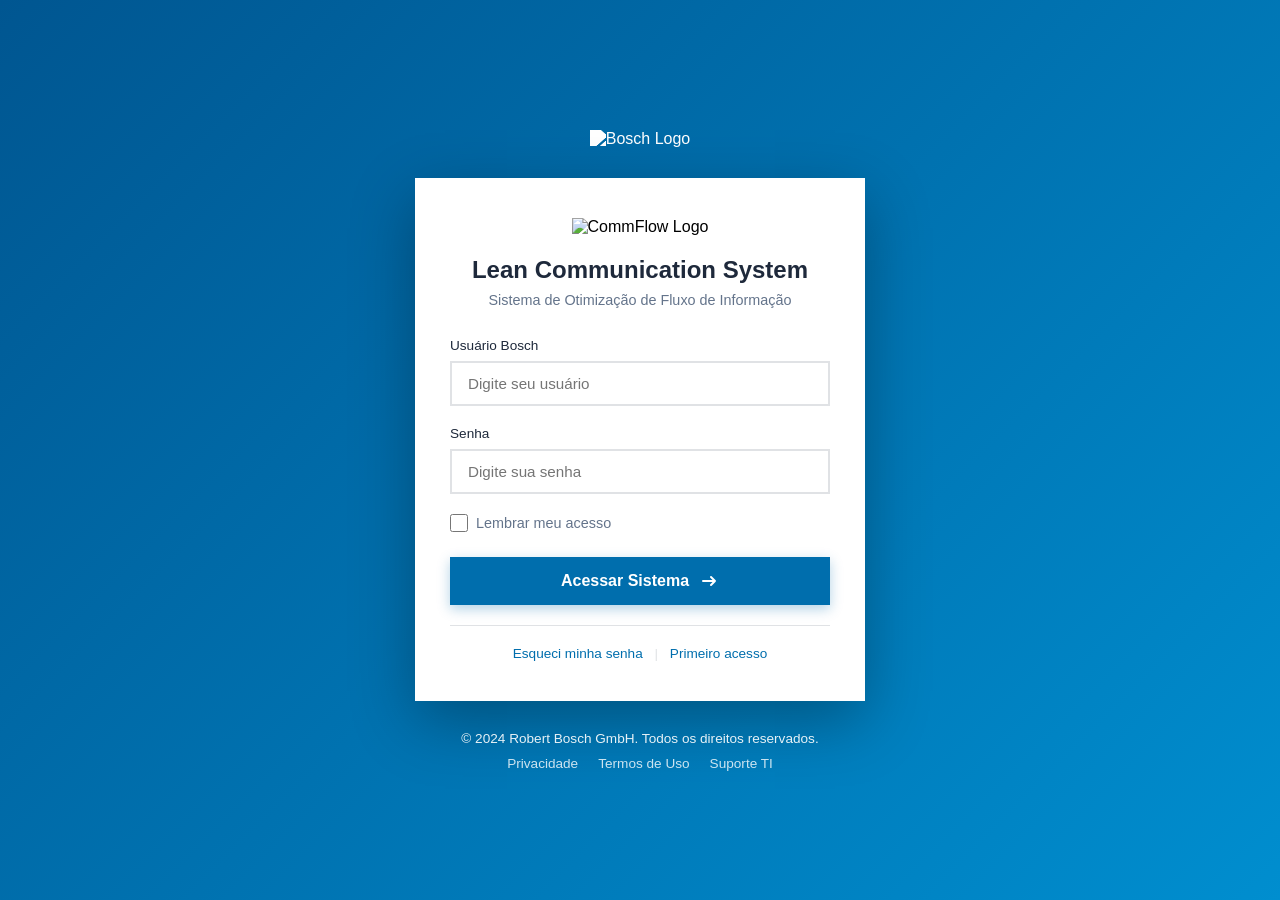
==== commit 6e0efe3b: "Add files via upload" ====
--- a/index.html
+++ b/index.html
@@ -1,380 +1,380 @@
-<!DOCTYPE html>
-<html lang="pt-br">
-<head>
-    <meta charset="UTF-8">
-    <meta name="viewport" content="width=device-width, initial-scale=1.0">
-    <title>Bosch CommFlow | Lean Communication System</title>
-    
-    <!-- ===== CSS (SÓ CSS NO HEAD) ===== -->
-    <link rel="stylesheet" href="https://cdnjs.cloudflare.com/ajax/libs/font-awesome/6.4.0/css/all.min.css">
-    <link rel="stylesheet" href="styles.css">
-</head>
-
-<body class="light"> 
-    <!-- ===== PROTEÇÃO DE ACESSO ===== -->
-    <script>
-        const isLogged = localStorage.getItem('bosch_logged') || sessionStorage.getItem('bosch_logged');
-        if (!isLogged) {
-            window.location.href = "login.html";
-        }
-    </script>
-    <!-- ===== FIM DA PROTEÇÃO ===== -->
-    
-    <header class="top-header">
-        <div class="header-left">
-            <img src="https://upload.wikimedia.org/wikipedia/commons/thumb/1/16/Bosch-logo.svg/1280px-Bosch-logo.svg.png" 
-                 alt="Bosch Logo" 
-                 class="bosch-logo">
-            
-            <div class="divider"></div>
-            
-            <div class="commflow-logo">
-                <img src="https://raw.githubusercontent.com/matheusdaniel1201-maker/TCC-ADM5--CommFLOW/refs/heads/main/logo%20(2).svg" 
-                     class="logo-ajustavel logo-light" alt="CommFlow Logo">
-                
-                <img src="https://raw.githubusercontent.com/matheusdaniel1201-maker/TCC-ADM5--CommFLOW/refs/heads/main/logo%20(3).svg" 
-                     class="logo-ajustavel logo-dark" alt="CommFlow Logo">
-            </div>
-        </div>
-
-        <div class="header-right" style="z-index: 1002;">
-            <div class="lang-custom-dropdown">
-                <button type="button" class="lang-btn" onclick="toggleLangMenu()" style="cursor: pointer;">
-                    <img src="https://raw.githubusercontent.com/matheusdaniel1201-maker/TCC-ADM5--CommFLOW/refs/heads/main/chat-language.svg" alt="Idioma" style="width: 22px;">
-                    <span id="current-lang-text"></span> 
-                </button>
-                <div id="lang-options" class="lang-dropdown-content">
-                    <div onclick="selectLang('pt')">Português (PT)</div>
-                    <div onclick="selectLang('en')">English (EN)</div>
-                </div>
-            </div>
-
-            <button class="theme-toggle-btn" onclick="toggleTheme()" style="cursor: pointer; margin-left: 15px;">
-                <img id="theme-icon" src="https://raw.githubusercontent.com/matheusdaniel1201-maker/TCC-ADM5--CommFLOW/refs/heads/main/circle-half%20(1).svg" style="width: 20px;">
-            </button>
-
-            <button class="theme-toggle-btn" onclick="logout()" style="cursor: pointer; margin-left: 15px;" title="Sair">
-                <img src="https://raw.githubusercontent.com/FortAwesome/Font-Awesome/6.x/svgs/solid/right-from-bracket.svg" style="width: 18px;">
-            </button>
-        </div>
-    </header>
-
-    <nav id="sidebar">
-        <div class="menu-toggle" onclick="toggleNav()">
-            <i class="fas fa-bars"></i>
-        </div>
-
-        <div class="nav-item active" data-name="Briefing" onclick="switchTab('forms', this)">
-            <i class="fas fa-file-alt"></i>
-            <span>Briefing</span>
-        </div>
-
-        <div class="nav-item" data-name="Histórico" onclick="switchTab('history', this)">
-            <i class="fas fa-history"></i>
-            <span>Histórico</span>
-        </div>
-
-        <div class="nav-bottom">
-            <div class="nav-item" onclick="window.open('https://askbosch.ai.bosch.com', '_blank')">
-                <i class="fas fa-robot"></i>
-                <span>AskBosch</span>
-            </div>
-            <div class="nav-item" onclick="window.open('https://www.linkedin.com/in/daniel-ferreira-da-silva-62283925a/', '_blank')">
-                <i class="fas fa-external-link-alt"></i>
-                <span>LinkedIn</span>
-            </div>
-        </div>
-    </nav>
-
-    <main>
-        <div class="container">
-            <div id="view-forms" class="view-content active">
-                <div class="header-flex">
-                    <div>
-                        <h2 id="txt-main-title">Briefing de Comunicação</h2>
-                        <p id="txt-subtitle" style="color: var(--text-sub); margin: 0;">
-                            Otimização de Fluxo de Informação Corporativa
-                        </p>
-                    </div>
-                </div>
-
-                <div class="card">
-                    <form id="multi-form">
-                        <div class="form-step" id="step1">
-                            <div class="form-grid">
-                                <div>
-                                    <label id="lbl-dept">Área Solicitante</label>
-                                    <select id="f-area">
-                                        <option>Administrativo</option>
-                                        <option>Atendimento ao cliente / SAC</option>
-                                        <option>Auditoria interna</option>
-                                        <option>BISB-LA</option>
-                                        <option>Comercial / Vendas</option>
-                                        <option>Comércio exterior</option>
-                                        <option>Comunicação corporativa</option>
-                                        <option>Compliance / Governança</option>
-                                        <option>Compras / Suprimentos</option>
-                                        <option>Controladoria</option>
-                                        <option>Engenharia</option>
-                                        <option>ETS-LA</option>
-                                        <option>Estratégia corporativa</option>
-                                        <option>Excelência operacional</option>
-                                        <option>Facilities / Serviços gerais</option>
-                                        <option>Financeiro</option>
-                                        <option>Gestão de riscos</option>
-                                        <option>GS-LA</option>
-                                        <option>Instituto Robert Bosch</option>
-                                        <option>Inteligência de mercado</option>
-                                        <option>Inovação</option>
-                                        <option>Jurídico</option>
-                                        <option>Logística</option>
-                                        <option>MA-LA</option>
-                                        <option>Marketing</option>
-                                        <option>Operações</option>
-                                        <option>Pesquisa e desenvolvimento (P&amp;D)</option>
-                                        <option>Planejamento estratégico</option>
-                                        <option>Projetos</option>
-                                        <option>PS-LA</option>
-                                        <option>PT-LA</option>
-                                        <option>Qualidade</option>
-                                        <option>RBLA-LA</option>
-                                        <option>Recursos humanos (RH) / Departamento pessoal (DP)</option>
-                                        <option>Relações com investidores</option>
-                                        <option>Relações institucionais / Governamentais</option>
-                                        <option>Saúde, segurança e meio ambiente (SSMA)</option>
-                                        <option>Segurança patrimonial</option>
-                                        <option>SO-LA</option>
-                                        <option>Supply chain</option>
-                                        <option>Sustentabilidade</option>
-                                        <option>Tecnologia da informação (TI)</option>
-                                        <option>Transformação digital</option>
-                                    </select>
-                                </div>
-
-                                <div>
-                                    <label id="lbl-urgency">Urgência</label>
-                                    <select id="f-urgency">
-                                        <option value="Baixa">Baixa (Comum)</option>
-                                        <option value="Média">Média (Normal)</option>
-                                        <option value="Alta">Alta (Curto Prazo)</option>
-                                        <option value="Urgente">Urgente (Imediato)</option>
-                                    </select>
-                                </div>
-
-                                <div>
-                                    <label id="lbl-contact">Usuário do Responsável / Contato</label>
-                                    <input type="text" id="f-requester" placeholder="Nome ou Ramal">
-                                </div>
-
-                                <div>
-                                    <label id="lbl-date">Período de Envio</label>
-                                    <input type="date" id="f-sendDate">
-                                </div>
-                            </div>
-                        </div>
-
-                        <div class="form-step" id="step2" style="display:none">
-                            <div class="form-grid">
-                                <div class="full-width">
-                                    <label id="lbl-theme">Tema do Comunicado</label>
-                                    <input type="text" id="f-theme" placeholder="Ex: Campanha de Vacinação 2024">
-                                </div>
-
-                                <div>
-                                    <label id="lbl-type">Tipo de Comunicado</label>
-                                    <select id="f-type">
-                                        <option>Aviso Geral</option>
-                                        <option>Comunicado Interno</option>
-                                        <option>Comunicado Urgente</option>
-                                        <option>Evento Corporativo</option>
-                                        <option>Workshop</option>
-                                        <option>Treinamento</option>
-                                        <option>Palestra</option>
-                                        <option>Integração / Onboarding</option>
-                                        <option>Confraternização</option>
-                                        <option>Campanha Interna</option>
-                                        <option>Ação de Endomarketing</option>
-                                        <option>Visita de Cliente</option>
-                                        <option>Visita da Diretoria</option>
-                                        <option>Auditoria Externa</option>
-                                        <option>Auditoria Interna</option>
-                                        <option>Inspeção</option>
-                                        <option>Alteração de Processo</option>
-                                        <option>Novo Processo</option>
-                                        <option>Atualização de Procedimento</option>
-                                        <option>Atualização de Manual</option>
-                                        <option>Padronização</option>
-                                        <option>Melhoria Contínua</option>
-                                        <option>Reorganização de Área</option>
-                                        <option>Mudança de Fluxo</option>
-                                        <option>Implementação de Projeto</option>
-                                        <option>Status de Projeto</option>
-                                        <option>Admissão</option>
-                                        <option>Desligamento</option>
-                                        <option>Promoção</option>
-                                        <option>Mudança de Cargo</option>
-                                        <option>Transferência de Área</option>
-                                        <option>Férias</option>
-                                        <option>Benefícios</option>
-                                        <option>Política Interna</option>
-                                        <option>Código de Conduta</option>
-                                        <option>Pesquisa Interna</option>
-                                        <option>Manutenção Programada</option>
-                                        <option>Instabilidade de Sistema</option>
-                                        <option>Novo Sistema</option>
-                                        <option>Atualização de Sistema</option>
-                                        <option>Segurança da Informação</option>
-                                        <option>Alteração de Acessos</option>
-                                        <option>Backup / Infraestrutura</option>
-                                        <option>Norma de Segurança</option>
-                                        <option>Treinamento Obrigatório</option>
-                                        <option>Atualização de Compliance</option>
-                                        <option>LGPD</option>
-                                        <option>Incidente</option>
-                                        <option>Plano de Contingência</option>
-                                        <option>Manutenção Predial</option>
-                                        <option>Mudança de Layout</option>
-                                        <option>Obra / Reforma</option>
-                                        <option>Organização de Espaço</option>
-                                        <option>Controle de Acesso</option>
-                                        <option>Alteração de Pagamento</option>
-                                        <option>Prestação de Contas</option>
-                                        <option>Reembolso</option>
-                                        <option>Orçamento</option>
-                                        <option>Controle de Custos</option>
-                                        <option>Lançamento de Produto</option>
-                                        <option>Atualização de Portfólio</option>
-                                        <option>Meta Comercial</option>
-                                        <option>Resultado Mensal</option>
-                                        <option>Campanha de Vendas</option>
-                                        <option>Comunicado da Diretoria</option>
-                                        <option>Planejamento Estratégico</option>
-                                        <option>Resultados Corporativos</option>
-                                        <option>Reconhecimento</option>
-                                        <option>Parceria Estratégica</option>
-                                    </select>
-                                </div>
-
-                                <div>
-                                    <label id="lbl-public">Público-Alvo</label>
-                                    <select id="f-audience">
-                                        <option>Todos os Colaboradores</option>
-                                        <option>Diretoria</option>
-                                        <option>Gerência</option>
-                                        <option>Coordenação / Supervisão</option>
-                                        <option>Liderança / Gestores</option>
-                                        <option>Apenas Administrativo</option>
-                                        <option>Apenas Operacional</option>
-                                        <option>Unidade Específica</option>
-                                        <option>Fábrica</option>
-                                        <option>Escritório</option>
-                                        <option>Área Específica</option>
-                                        <option>Apenas TI</option>
-                                        <option>Apenas RH</option>
-                                        <option>Apenas Comercial</option>
-                                        <option>Apenas Engenharia</option>
-                                        <option>Colaboradores CLT</option>
-                                        <option>Terceiros</option>
-                                        <option>Estagiários / Aprendizes</option>
-                                        <option>Temporários</option>
-                                        <option>Times de Projeto</option>
-                                        <option>Comitês</option>
-                                        <option>CIPA</option>
-                                        <option>Brigada de Incêndio</option>
-                                    </select>
-                                </div>
-                            </div>
-                        </div>
-
-                        <div class="form-step" id="step3" style="display:none">
-                            <div class="form-grid">
-                                <div class="full-width">
-                                    <label id="lbl-header">Título / Header (Chamada Principal)</label>
-                                    <input type="text" id="f-header" placeholder="Frase de impacto">
-                                </div>
-
-                                <div class="full-width">
-                                    <label id="lbl-content">Texto ou Tópicos do Comunicado</label>
-                                    <textarea id="f-content" rows="4" placeholder="Escreva o conteúdo base aqui..."></textarea>
-                                </div>
-
-                                <div>
-                                    <label>Plataforma de Envio</label>
-                                    <select id="f-platform">
-                                        <option>Outlook</option>
-                                        <option>Microsoft Teams</option>
-                                        <option>Bosch Connect</option>
-                                        <option>Bosch Tube</option>
-                                        <option>Banners</option>
-                                        <option>TV Corporativa</option>
-                                        <option>WhatsApp Corporativo</option>
-                                        <option>My Bosch App</option>
-                                    </select>
-                                </div>
-
-                                <div class="full-width">
-                                    <label id="lbl-media">Mídias e Arquivos Funcionais</label>
-                                    <div id="drop-zone" class="drop-zone" onclick="document.getElementById('f-files').click()">
-                                        <i class="fas fa-cloud-upload-alt"></i>
-                                        <p style="margin: 5px 0; font-weight: 0;">Arraste arquivos aqui ou clique para selecionar</p>
-                                        <span style="font-size: 0.7rem; color: var(--text-sub)">PDF, PNG, JPG, DOCX (Máx. 10MB cada)</span>
-                                        <input type="file" id="f-files" multiple style="display: none">
-                                        <div id="file-list" class="file-list"></div>
-                                    </div>
-                                </div>
-                            </div>
-                        </div>
-
-                        <div style="display: flex; justify-content: space-between; margin-top: 30px; padding-top: 20px; border-top: 1px solid var(--border);">
-                            <button type="button" class="btn-secondary" id="prevBtn" onclick="moveStep(-1)" style="visibility:hidden">Anterior</button>
-                            <button type="button" class="btn-primary" id="nextBtn" onclick="moveStep(1)">Próximo <i class="fas fa-arrow-right"></i></button>
-                        </div>
-                    </form>
-
-                    <div id="success-screen" style="display:none; text-align:center; padding: 40px 0;">
-                        <i class="fas fa-check-double" style="font-size: 70px; color: var(--success); margin-bottom: 20px;"></i>
-                        <h2 id="txt-success">Briefing Enviado!</h2>
-                        <p id="txt-success-sub">O time de comunicação recebeu o "molde" estruturado e iniciará a criação.</p>
-                        <button class="btn-primary" onclick="resetForm()" style="margin: 20px auto;">Nova Solicitação</button>
-                    </div>
-                </div>
-            </div>
-
-            <div id="view-history" class="view-content">
-                <h2>Histórico de Briefings</h2>
-                <div class="card">
-                    <table class="lean-table">
-                        <thead>
-                            <tr>
-                                <th>Tema</th>
-                                <th>Solicitante</th>
-                                <th>Data / Hora</th>
-                                <th>Status</th>
-                                <th>Ação</th>
-                            </tr>
-                        </thead>
-                        <tbody id="history-table"></tbody>
-                    </table>
-                </div>
-            </div>
-        </div>
-    </main>
-
-    <div id="report-modal" style="display:none; position:fixed; inset:0; background:rgba(0,0,0,0.8); z-index:999; justify-content:center; align-items:center;">
-        <div class="modal-content" style="background: var(--card-bg); color: var(--text); width:90%; max-width:700px; padding:30px; border-radius:16px; max-height:80vh; overflow:auto; border: 1px solid var(--border); box-shadow: 0 20px 25px -5px rgba(0,0,0,0.3);">
-            <h2 id="txt-report-title" style="margin-top:0;">Relatório do Briefing</h2>
-            <div id="report-content" style="line-height: 1.6;"></div>
-            <button class="btn-primary" onclick="closeReport()" style="margin-top:20px; width: 100%; justify-content: center;">
-                <i class="fas fa-times"></i> Fechar
-            </button>
-        </div>
-    </div>
-
-    <!-- ===== SCRIPTS NA ORDEM CORRETA (NO FINAL) ===== -->
-    <script src="https://cdn.jsdelivr.net/npm/@supabase/supabase-js@2"></script>
-    <script src="https://cdn.jsdelivr.net/npm/canvas-confetti@1.6.0/dist/confetti.browser.min.js"></script>
-    <script src="config.js"></script>
-<script src="script.js"></script>
-
-</body>
+<!DOCTYPE html>
+<html lang="pt">
+<head>
+    <meta charset="UTF-8">
+    <title>CommFlow</title>
+
+    <!-- Seu favicon adicionado aqui -->
+    <link rel="icon" type="image/svg+xml" href="https://raw.githubusercontent.com/Commflowwwww/CommFlow/refs/heads/main/Logo%20Grupo%20de%20Ora%C3%A7%C3%A3o%20(1).svg">
+    <!-- ===== CSS (SÓ CSS NO HEAD) ===== -->
+    <link rel="stylesheet" href="https://cdnjs.cloudflare.com/ajax/libs/font-awesome/6.4.0/css/all.min.css">
+    <link rel="stylesheet" href="styles.css">
+</head>
+
+<body class="light"> 
+    <!-- ===== PROTEÇÃO DE ACESSO ===== -->
+    <script>
+        const isLogged = localStorage.getItem('bosch_logged') || sessionStorage.getItem('bosch_logged');
+        if (!isLogged) {
+            window.location.href = "login.html";
+        }
+    </script>
+    <!-- ===== FIM DA PROTEÇÃO ===== -->
+    
+    <header class="top-header">
+        <div class="header-left">
+            <img src="https://upload.wikimedia.org/wikipedia/commons/thumb/1/16/Bosch-logo.svg/1280px-Bosch-logo.svg.png" 
+                 alt="Bosch Logo" 
+                 class="bosch-logo">
+            
+            <div class="divider"></div>
+            
+            <div class="commflow-logo">
+                <img src="https://raw.githubusercontent.com/matheusdaniel1201-maker/TCC-ADM5--CommFLOW/refs/heads/main/logo%20(2).svg" 
+                     class="logo-ajustavel logo-light" alt="CommFlow Logo">
+                
+                <img src="https://raw.githubusercontent.com/matheusdaniel1201-maker/TCC-ADM5--CommFLOW/refs/heads/main/logo%20(3).svg" 
+                     class="logo-ajustavel logo-dark" alt="CommFlow Logo">
+            </div>
+        </div>
+
+        <div class="header-right" style="z-index: 1002;">
+            <div class="lang-custom-dropdown">
+                <button type="button" class="lang-btn" onclick="toggleLangMenu()" style="cursor: pointer;">
+                    <img src="https://raw.githubusercontent.com/matheusdaniel1201-maker/TCC-ADM5--CommFLOW/refs/heads/main/chat-language.svg" alt="Idioma" style="width: 22px;">
+                    <span id="current-lang-text"></span> 
+                </button>
+                <div id="lang-options" class="lang-dropdown-content">
+                    <div onclick="selectLang('pt')">Português (PT)</div>
+                    <div onclick="selectLang('en')">English (EN)</div>
+                </div>
+            </div>
+
+            <button class="theme-toggle-btn" onclick="toggleTheme()" style="cursor: pointer; margin-left: 15px;">
+                <img id="theme-icon" src="https://raw.githubusercontent.com/matheusdaniel1201-maker/TCC-ADM5--CommFLOW/refs/heads/main/circle-half%20(1).svg" style="width: 20px;">
+            </button>
+
+            <button class="theme-toggle-btn" onclick="logout()" style="cursor: pointer; margin-left: 15px;" title="Sair">
+                <img src="https://raw.githubusercontent.com/FortAwesome/Font-Awesome/6.x/svgs/solid/right-from-bracket.svg" style="width: 18px;">
+            </button>
+        </div>
+    </header>
+
+    <nav id="sidebar">
+        <div class="menu-toggle" onclick="toggleNav()">
+            <i class="fas fa-bars"></i>
+        </div>
+
+        <div class="nav-item active" data-name="Briefing" onclick="switchTab('forms', this)">
+            <i class="fas fa-file-alt"></i>
+            <span>Briefing</span>
+        </div>
+
+        <div class="nav-item" data-name="Histórico" onclick="switchTab('history', this)">
+            <i class="fas fa-history"></i>
+            <span>Histórico</span>
+        </div>
+
+        <div class="nav-bottom">
+            <div class="nav-item" onclick="window.open('https://gemini.google.com/u/0/app?pageId=none', '_blank')">
+    <img src="https://raw.githubusercontent.com/Commflowwwww/CommFlow/refs/heads/main/gemini.svg" class="nav-icon-img" alt="Gemini Logo">
+    <span>Gemini</span>
+</div>
+            <div class="nav-item" onclick="window.open('https://www.linkedin.com/in/daniel-ferreira-da-silva-62283925a/', '_blank')">
+                <i class="fas fa-external-link-alt"></i>
+                <span>LinkedIn</span>
+            </div>
+        </div>
+    </nav>
+
+    <main>
+        <div class="container">
+            <div id="view-forms" class="view-content active">
+                <div class="header-flex">
+                    <div>
+                        <h2 id="txt-main-title">Briefing de Comunicação</h2>
+                        <p id="txt-subtitle" style="color: var(--text-sub); margin: 0;">
+                            Otimização de Fluxo de Informação Corporativa
+                        </p>
+                    </div>
+                </div>
+
+                <div class="card">
+                    <form id="multi-form">
+                        <div class="form-step" id="step1">
+                            <div class="form-grid">
+                                <div>
+                                    <label id="lbl-dept">Área Solicitante</label>
+                                    <select id="f-area">
+                                        <option>PT-LA</option>
+                                        <option>GS-LA</option>
+                                        <option>PS-LA</option>
+                                        <option>SO-LA</option>
+                                        <option>MA-LA</option>
+                                        <option>RBLA-LA</option>
+                                        <option>Instituto Robert Bosch</option>
+                                        <option>ETS-LA</option>
+                                        <option>BISB-LA</option>
+                                        <option>Administrativo</option>
+                                        <option>Financeiro</option>
+                                        <option>Recursos humanos (RH) / Departamento pessoal (DP)</option>
+                                        <option>Comercial / Vendas</option>
+                                        <option>Marketing</option>
+                                        <option>Operações</option>
+                                        <option>Tecnologia da informação (TI)</option>
+                                        <option>Jurídico</option>
+                                        <option>Pesquisa e desenvolvimento (P&D)</option>
+                                        <option>Engenharia</option>
+                                        <option>Atendimento ao cliente / SAC</option>
+                                        <option>Compras / Suprimentos</option>
+                                        <option>Compliance / Governança</option>
+                                        <option>Controladoria</option>
+                                        <option>Relações institucionais / Governamentais</option>
+                                        <option>Projetos</option>
+                                        <option>Facilities / Serviços gerais</option>
+                                        <option>Estratégia corporativa</option>
+                                        <option>Planejamento estratégico</option>
+                                        <option>Excelência operacional</option>
+                                        <option>Qualidade</option>
+                                        <option>Gestão de riscos</option>
+                                        <option>Auditoria interna</option>
+                                        <option>Logística</option>
+                                        <option>Supply chain</option>
+                                        <option>Comércio exterior</option>
+                                        <option>Sustentabilidade</option>
+                                        <option>Inovação</option>
+                                        <option>Comunicação corporativa</option>
+                                        <option>Relações com investidores</option>
+                                        <option>Segurança patrimonial</option>
+                                        <option>Saúde, segurança e meio ambiente (SSMA)</option>
+                                        <option>Inteligência de mercado</option>
+                                        <option>Transformação digital</option>
+                                    </select>
+                                </div>
+
+                                <div>
+                                    <label id="lbl-urgency">Urgência</label>
+                                    <select id="f-urgency">
+                                        <option value="Baixa">Baixa (Comum)</option>
+                                        <option value="Média">Média (Normal)</option>
+                                        <option value="Alta">Alta (Curto Prazo)</option>
+                                        <option value="Urgente">Urgente (Imediato)</option>
+                                    </select>
+                                </div>
+
+                                <div>
+                                    <label id="lbl-contact">Usuário do Responsável / Contato</label>
+                                    <input type="text" id="f-requester" placeholder="Nome ou Ramal">
+                                </div>
+
+                                <div>
+                                    <label id="lbl-date">Período de Envio</label>
+                                    <input type="date" id="f-sendDate">
+                                </div>
+                            </div>
+                        </div>
+
+                        <div class="form-step" id="step2" style="display:none">
+                            <div class="form-grid">
+                                <div class="full-width">
+                                    <label id="lbl-theme">Tema do Comunicado</label>
+                                    <input type="text" id="f-theme" placeholder="Ex: Campanha de Vacinação 2024">
+                                </div>
+
+                                <div>
+                                    <label id="lbl-type">Tipo de Comunicado</label>
+                                    <select id="f-type">
+                                        <option>Aviso Geral</option>
+                                        <option>Comunicado Interno</option>
+                                        <option>Comunicado Urgente</option>
+                                        <option>Evento Corporativo</option>
+                                        <option>Workshop</option>
+                                        <option>Treinamento</option>
+                                        <option>Palestra</option>
+                                        <option>Integração / Onboarding</option>
+                                        <option>Confraternização</option>
+                                        <option>Campanha Interna</option>
+                                        <option>Ação de Endomarketing</option>
+                                        <option>Visita de Cliente</option>
+                                        <option>Visita da Diretoria</option>
+                                        <option>Auditoria Externa</option>
+                                        <option>Auditoria Interna</option>
+                                        <option>Inspeção</option>
+                                        <option>Alteração de Processo</option>
+                                        <option>Novo Processo</option>
+                                        <option>Atualização de Procedimento</option>
+                                        <option>Atualização de Manual</option>
+                                        <option>Padronização</option>
+                                        <option>Melhoria Contínua</option>
+                                        <option>Reorganização de Área</option>
+                                        <option>Mudança de Fluxo</option>
+                                        <option>Implementação de Projeto</option>
+                                        <option>Status de Projeto</option>
+                                        <option>Admissão</option>
+                                        <option>Desligamento</option>
+                                        <option>Promoção</option>
+                                        <option>Mudança de Cargo</option>
+                                        <option>Transferência de Área</option>
+                                        <option>Férias</option>
+                                        <option>Benefícios</option>
+                                        <option>Política Interna</option>
+                                        <option>Código de Conduta</option>
+                                        <option>Pesquisa Interna</option>
+                                        <option>Manutenção Programada</option>
+                                        <option>Instabilidade de Sistema</option>
+                                        <option>Novo Sistema</option>
+                                        <option>Atualização de Sistema</option>
+                                        <option>Segurança da Informação</option>
+                                        <option>Alteração de Acessos</option>
+                                        <option>Backup / Infraestrutura</option>
+                                        <option>Norma de Segurança</option>
+                                        <option>Treinamento Obrigatório</option>
+                                        <option>Atualização de Compliance</option>
+                                        <option>LGPD</option>
+                                        <option>Incidente</option>
+                                        <option>Plano de Contingência</option>
+                                        <option>Manutenção Predial</option>
+                                        <option>Mudança de Layout</option>
+                                        <option>Obra / Reforma</option>
+                                        <option>Organização de Espaço</option>
+                                        <option>Controle de Acesso</option>
+                                        <option>Alteração de Pagamento</option>
+                                        <option>Prestação de Contas</option>
+                                        <option>Reembolso</option>
+                                        <option>Orçamento</option>
+                                        <option>Controle de Custos</option>
+                                        <option>Lançamento de Produto</option>
+                                        <option>Atualização de Portfólio</option>
+                                        <option>Meta Comercial</option>
+                                        <option>Resultado Mensal</option>
+                                        <option>Campanha de Vendas</option>
+                                        <option>Comunicado da Diretoria</option>
+                                        <option>Planejamento Estratégico</option>
+                                        <option>Resultados Corporativos</option>
+                                        <option>Reconhecimento</option>
+                                        <option>Parceria Estratégica</option>
+                                    </select>
+                                </div>
+
+                                <div>
+                                    <label id="lbl-public">Público-Alvo</label>
+                                    <select id="f-audience">
+                                        <option>Todos os Colaboradores</option>
+                                        <option>Diretoria</option>
+                                        <option>Gerência</option>
+                                        <option>Coordenação / Supervisão</option>
+                                        <option>Liderança / Gestores</option>
+                                        <option>Apenas Administrativo</option>
+                                        <option>Apenas Operacional</option>
+                                        <option>Unidade Específica</option>
+                                        <option>Fábrica</option>
+                                        <option>Escritório</option>
+                                        <option>Área Específica</option>
+                                        <option>Apenas TI</option>
+                                        <option>Apenas RH</option>
+                                        <option>Apenas Comercial</option>
+                                        <option>Apenas Engenharia</option>
+                                        <option>Colaboradores CLT</option>
+                                        <option>Terceiros</option>
+                                        <option>Estagiários / Aprendizes</option>
+                                        <option>Temporários</option>
+                                        <option>Times de Projeto</option>
+                                        <option>Comitês</option>
+                                        <option>CIPA</option>
+                                        <option>Brigada de Incêndio</option>
+                                    </select>
+                                </div>
+                            </div>
+                        </div>
+
+                        <div class="form-step" id="step3" style="display:none">
+                            <div class="form-grid">
+                                <div class="full-width">
+                                    <label id="lbl-header">Título / Header (Chamada Principal)</label>
+                                    <input type="text" id="f-header" placeholder="Frase de impacto">
+                                </div>
+
+                                <div class="full-width">
+                                    <label id="lbl-content">Texto ou Tópicos do Comunicado</label>
+                                    <textarea id="f-content" rows="4" placeholder="Escreva o conteúdo base aqui..."></textarea>
+                                </div>
+
+                                <div>
+                                    <label>Plataforma de Envio</label>
+                                    <select id="f-platform">
+                                        <option>Outlook</option>
+                                        <option>Microsoft Teams</option>
+                                        <option>Bosch Connect</option>
+                                        <option>Bosch Tube</option>
+                                        <option>Banners</option>
+                                        <option>TV Corporativa</option>
+                                        <option>WhatsApp Corporativo</option>
+                                        <option>My Bosch App</option>
+                                    </select>
+                                </div>
+
+                                <div class="full-width">
+                                    <label id="lbl-media">Mídias e Arquivos Funcionais</label>
+                                    <div id="drop-zone" class="drop-zone" onclick="document.getElementById('f-files').click()">
+                                        <i class="fas fa-cloud-upload-alt"></i>
+                                        <p style="margin: 5px 0; font-weight: 0;">Arraste arquivos aqui ou clique para selecionar</p>
+                                        <span style="font-size: 0.7rem; color: var(--text-sub)">PDF, PNG, JPG, DOCX (Máx. 10MB cada)</span>
+                                        <input type="file" id="f-files" multiple style="display: none">
+                                        <div id="file-list" class="file-list"></div>
+                                    </div>
+                                </div>
+                            </div>
+                        </div>
+
+                        <div style="display: flex; justify-content: space-between; margin-top: 30px; padding-top: 20px; border-top: 1px solid var(--border);">
+                            <button type="button" class="btn-secondary" id="prevBtn" onclick="moveStep(-1)" style="visibility:hidden">Anterior</button>
+                            <button type="button" class="btn-primary" id="nextBtn" onclick="moveStep(1)">Próximo <i class="fas fa-arrow-right"></i></button>
+                        </div>
+                    </form>
+
+                    <div id="success-screen" style="display:none; text-align:center; padding: 40px 0;">
+                        <i class="fas fa-check-double" style="font-size: 70px; color: var(--success); margin-bottom: 20px;"></i>
+                        <h2 id="txt-success">Briefing Enviado!</h2>
+                        <p id="txt-success-sub">O time de comunicação recebeu o "molde" estruturado e iniciará a criação.</p>
+                        <button class="btn-primary" onclick="resetForm()" style="margin: 20px auto;">Nova Solicitação</button>
+                    </div>
+                </div>
+            </div>
+
+            <div id="view-history" class="view-content">
+                <h2>Histórico de Briefings</h2>
+                <div class="card">
+                    <table class="lean-table">
+                        <thead>
+                            <tr>
+                                <th>Tema</th>
+                                <th>Solicitante</th>
+                                <th>Data / Hora</th>
+                                <th>Status</th>
+                                <th>Ação</th>
+                            </tr>
+                        </thead>
+                        <tbody id="history-table"></tbody>
+                    </table>
+                </div>
+            </div>
+        </div>
+    </main>
+
+    <div id="report-modal" style="display:none; position:fixed; inset:0; background:rgba(0,0,0,0.8); z-index:999; justify-content:center; align-items:center;">
+        <div class="modal-content" style="background: var(--card-bg); color: var(--text); width:90%; max-width:700px; padding:30px; border-radius:16px; max-height:80vh; overflow:auto; border: 1px solid var(--border); box-shadow: 0 20px 25px -5px rgba(0,0,0,0.3);">
+            <h2 id="txt-report-title" style="margin-top:0;">Relatório do Briefing</h2>
+            <div id="report-content" style="line-height: 1.6;"></div>
+            <button class="btn-primary" onclick="closeReport()" style="margin-top:20px; width: 100%; justify-content: center;">
+                <i class="fas fa-times"></i> Fechar
+            </button>
+        </div>
+    </div>
+
+    <!-- ===== SCRIPTS NA ORDEM CORRETA (NO FINAL) ===== -->
+    <script src="https://cdn.jsdelivr.net/npm/@supabase/supabase-js@2"></script>
+    <script src="https://cdn.jsdelivr.net/npm/canvas-confetti@1.6.0/dist/confetti.browser.min.js"></script>
+    <script src="script.js"></script>
+
+</body>
 </html>
--- a/styles.css
+++ b/styles.css
@@ -21,7 +21,7 @@
     --bosch-blue: #006ead;
     --bosch-light: #008ecf;
     --bosch-gradient: linear-gradient(135deg, #005691, #008ecf);
-    --bg: #f4f7f9;
+    --bg: #ffffff;
     --nav-bg: #eff1f2;
     --card-bg: #ffffff;
     --text: #1e293b;
@@ -142,7 +142,7 @@
 }
 
 .lang-btn {
-    background: #f4f7f9;
+    background: #ffffff;
     border: none;
     color: var(--text);
     padding: 0px;
@@ -190,7 +190,7 @@
 
 /* ===== BOTÃO DE TEMA (DARK MODE) ===== */
 .theme-toggle-btn {
-    background: #f4f7f9;
+    background: #ffffff;
     border: none;
     width: 38px;
     height: 38px;
@@ -271,6 +271,51 @@
     text-decoration: none;
     transition: all 0.2s;
     padding: 0;
+}
+
+/* Garante que o item da nav alinhe verticalmente todos os elementos no centro */
+.nav-item {
+    display: flex;
+    align-items: center; /* Centraliza verticalmente */
+    display: flex;  
+    justify-content: center; /* centraliza na horizontal */ 
+    align-items: center;     /* centraliza na vertical */
+ 
+    /* Seus outros estilos de padding, color, etc. já devem estar aqui */
+}
+
+
+/* Estilização específica para a imagem da logo */
+.nav-icon-img {
+    width: 19.2px;
+    height: 19.2px;
+    object-fit: contain;
+    
+    /* Centraliza a imagem horizontalmente em relação ao espaço que um ícone normal ocuparia */
+    display: inline-block;
+    vertical-align: middle;
+    
+    /* Aplica a cor cinza padrão dos seus outros ícones (ajuste se necessário) */
+    filter: invert(50%) sepia(0%) saturate(0%) hue-rotate(0deg) brightness(95%) contrast(90%);
+    transition: filter 0.3s ease;
+}
+
+/* Muda a cor do SVG para branco (ou a cor do seu texto) quando passar o mouse */
+.nav-item:hover .nav-icon-img,
+.nav-item.active .nav-icon-img {
+    filter: invert(100%) sepia(0%) saturate(0%) hue-rotate(0deg) brightness(100%) contrast(100%);
+}
+/* --- MODO ESCURO (Dark Mode) --- */
+/* Quando o body tiver a classe .dark, mudamos o filtro do ícone */
+body.dark .nav-icon-img {
+    /* Cor dos ícones no modo escuro (Ex: Cinza claro) */
+    filter: invert(70%) sepia(0%) saturate(0%) hue-rotate(0deg) brightness(100%) contrast(100%);
+}
+
+body.dark .nav-item:hover .nav-icon-img,
+body.dark .nav-item.active .nav-icon-img {
+    /* Cor no hover/ativo no modo escuro (Ex: Branco total) */
+    filter: invert(100%) sepia(0%) saturate(0%) hue-rotate(0deg) brightness(100%) contrast(100%);
 }
 
 .nav-item i {
